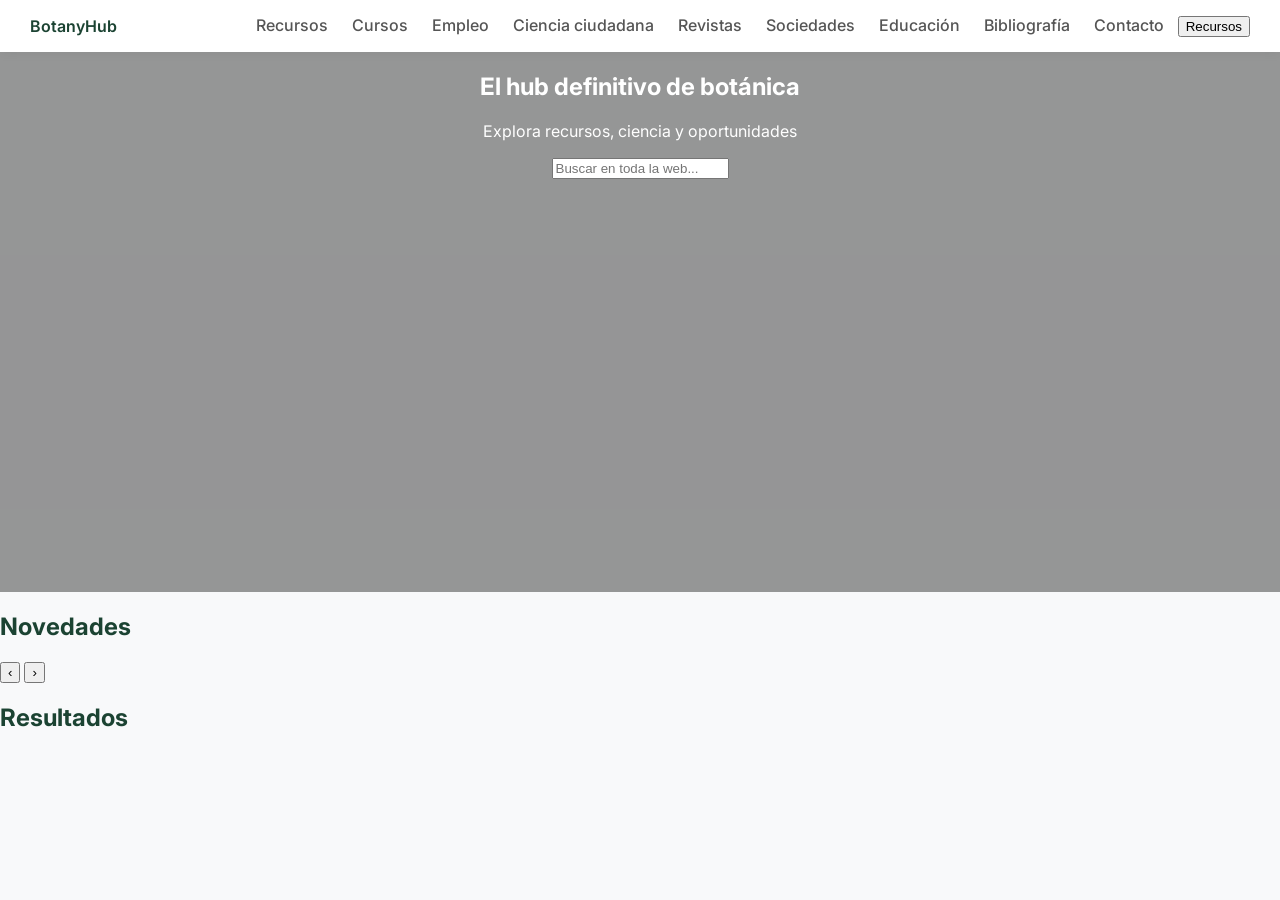
==== index.html @ e7ee1a65 "Update header link and hero section text" ====
<!DOCTYPE html>
<html lang="es">
<head>
<meta charset="UTF-8">
<meta name="viewport" content="width=device-width, initial-scale=1.0">
<title>BotanyHub</title>

<link rel="stylesheet" href="styles.css">
<link href="https://fonts.googleapis.com/css2?family=Inter:wght@300;400;600&display=swap" rel="stylesheet">
</head>

<body>

<header class="topbar">
  <a href="./" class="logo" onclick="resetAll()">BotanyHub</a>

  <div class="nav-wrapper">
    <button class="menu-toggle">☰</button>

    <nav id="nav">
      <a href="resources.html">Recursos</a>
      <a href="courses.html">Cursos</a>
      <a href="jobs.html">Empleo</a>
      <a href="citizen.html">Ciencia ciudadana</a>
      <a href="journals.html">Revistas</a>
      <a href="societies.html">Sociedades</a>
      <a href="education.html">Educación</a>
      <a href="books.html">Bibliografía</a>
      <a href="contact.html">Contacto</a>
    </nav>
  </div>
</header>

<section class="hero-video">
  <video autoplay muted loop playsinline>
    <source src="https://cdn.pixabay.com/vimeo/458987874/forest-45775.mp4" type="video/mp4">
  </video>

  <div class="hero-overlay"></div>

  <div class="hero-content">
    <h1>El hub definitivo de botánica</h1>
    <p>Explora recursos, ciencia y oportunidades</p>

    <input type="text" id="searchGlobal" placeholder="Buscar en toda la web...">
  </div>
</section>

<section class="news-section">
  <h2>Novedades</h2>

  <div class="carousel">
    <div class="carousel-track"></div>
    <button class="carousel-btn prev">‹</button>
    <button class="carousel-btn next">›</button>
    <div class="carousel-dots"></div>
  </div>
</section>

<section class="results-section hidden">
  <h2>Resultados</h2>
  <div id="results" class="grid"></div>
</section>

<script src="app.js"></script>
</body>
</html>
---- styles.css ----
body {
  margin:0;
  font-family:'Inter',sans-serif;
  background:#f8f9fa;
  color:#1b4332;
}

/* HEADER */
.topbar {
  display:flex;
  justify-content:space-between;
  align-items:center;
  padding:15px 30px;
  background:white;
  box-shadow:0 2px 10px rgba(0,0,0,0.05);
  position:sticky;
  top:0;
  z-index:10;
}

.logo {
  text-decoration:none;
  color:#1b4332;
  font-weight:600;
}

nav a {
  margin:0 10px;
  text-decoration:none;
  color:#555;
  font-weight:500;
}

nav a:hover {
  color:#2d6a4f;
}

.menu-toggle {
  display:none;
}

/* MOBILE NAV */
@media (max-width:768px){
  nav {
    display:none;
    position:absolute;
    top:50px;
    right:20px;
    background:white;
    flex-direction:column;
    padding:10px;
  }

  nav.open {
    display:flex;
  }

  .menu-toggle {
    display:block;
  }
}

/* HERO VIDEO */
.hero-video {
  position:relative;
  height:60vh;
  overflow:hidden;
}

.hero-video video {
  position:absolute;
  width:100%;
  height:100%;
  object-fit:cover;
}

.hero-overlay {
  position:absolute;
  inset:0;
  background:rgba(0,0,0,0.4);
}

.hero-content {
  position:relative;
  z-index:2;
  color:white;
  text-align:center;
}

.hero input {
  padding:12px;
  width:60%;
  border-radius:30px;
  border:none;
}

/* INTRO */
.intro {
  padding:30px;
  text-align:center;
}

/* CAROUSEL */
.carousel {
  position:relative;
  overflow:hidden;
}

.carousel-track {
  display:flex;
  transition:transform 0.6s ease;
}

.slide {
  min-width:100%;
  height:300px;
  position:relative;
  color:white;
}

.slide img {
  position:absolute;
  width:100%;
  height:100%;
  object-fit:cover;
}

.slide::after {
  content:"";
  position:absolute;
  inset:0;
  background:rgba(0,0,0,0.4);
}

.slide-content {
  position:relative;
  z-index:2;
  padding:30px;
}

/* CARDS */
.grid {
  display:grid;
  grid-template-columns:repeat(auto-fit,minmax(260px,1fr));
  gap:20px;
}

.card {
  background:white;
  border-radius:12px;
  overflow:hidden;
  cursor:pointer;
  box-shadow:0 5px 20px rgba(0,0,0,0.05);
}

.card img {
  width:100%;
  height:160px;
  object-fit:cover;
}

.card-content {
  padding:15px;
}
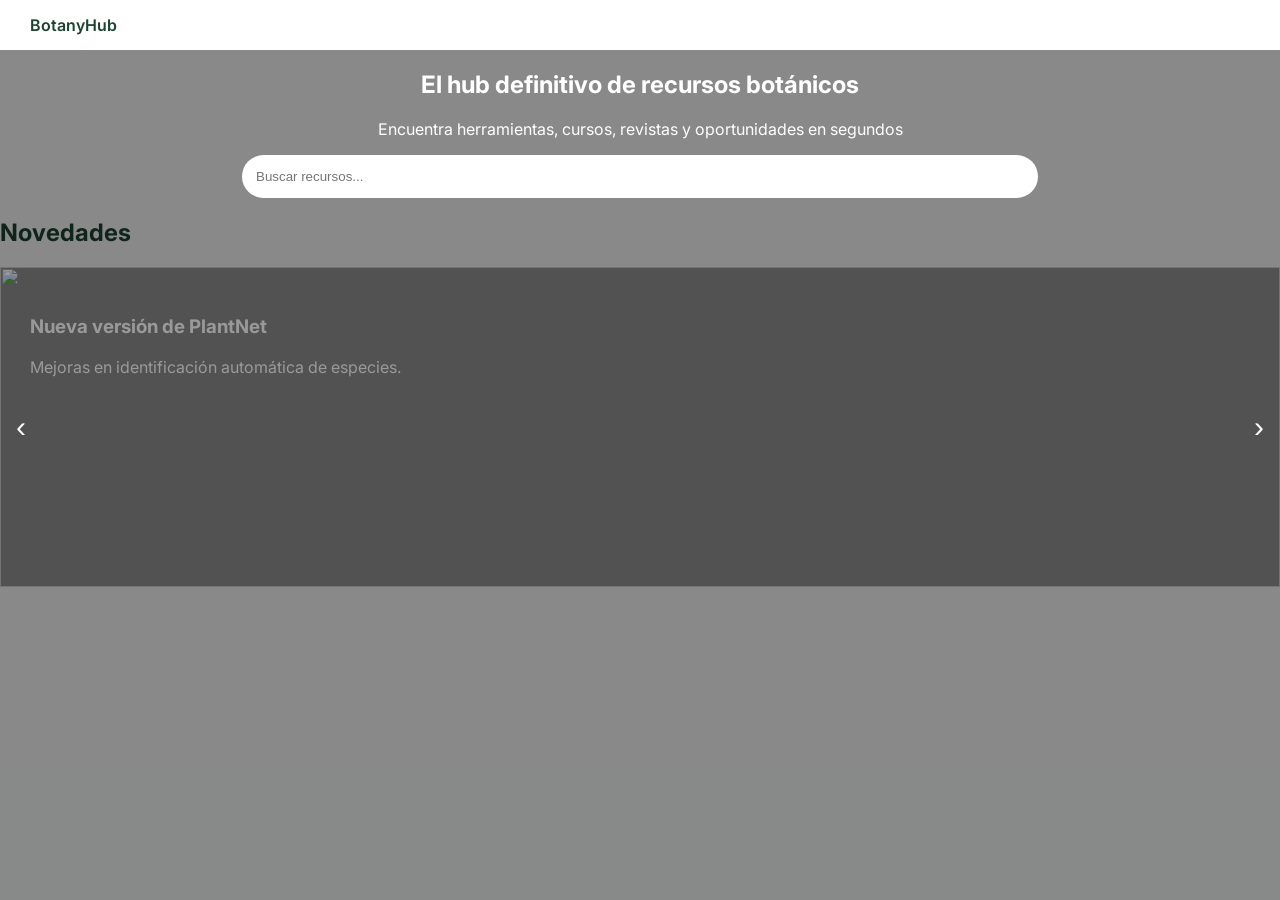
==== commit 0db819e8: "Revise hero content and simplify navigation Updated the hero section and navigation structure in ind" ====
--- a/index.html
+++ b/index.html
@@ -12,55 +12,34 @@
 <body>
 
 <header class="topbar">
-  <a href="./" class="logo" onclick="resetAll()">BotanyHub</a>
-
-  <div class="nav-wrapper">
-    <button class="menu-toggle">☰</button>
-
-    <nav id="nav">
-      <a href="resources.html">Recursos</a>
-      <a href="courses.html">Cursos</a>
-      <a href="jobs.html">Empleo</a>
-      <a href="citizen.html">Ciencia ciudadana</a>
-      <a href="journals.html">Revistas</a>
-      <a href="societies.html">Sociedades</a>
-      <a href="education.html">Educación</a>
-      <a href="books.html">Bibliografía</a>
-      <a href="contact.html">Contacto</a>
-    </nav>
-  </div>
+  <a href="./" class="logo">BotanyHub</a>
+  <nav id="nav"></nav>
 </header>
 
-<section class="hero-video">
-  <video autoplay muted loop playsinline>
-    <source src="https://cdn.pixabay.com/vimeo/458987874/forest-45775.mp4" type="video/mp4">
-  </video>
+<section class="hero">
+  <div class="hero-overlay"></div>
+  <div class="hero-content">
+    <h1>El hub definitivo de recursos botánicos</h1>
+    <p>Encuentra herramientas, cursos, revistas y oportunidades en segundos</p>
 
-  <div class="hero-overlay"></div>
-
-  <div class="hero-content">
-    <h1>El hub definitivo de botánica</h1>
-    <p>Explora recursos, ciencia y oportunidades</p>
-
-    <input type="text" id="searchGlobal" placeholder="Buscar en toda la web...">
+    <input type="text" id="searchGlobal" placeholder="Buscar recursos...">
   </div>
 </section>
 
 <section class="news-section">
   <h2>Novedades</h2>
 
-  <div class="carousel">
+  <div class="carousel" id="carousel">
     <div class="carousel-track"></div>
+
     <button class="carousel-btn prev">‹</button>
     <button class="carousel-btn next">›</button>
+
     <div class="carousel-dots"></div>
   </div>
 </section>
 
-<section class="results-section hidden">
-  <h2>Resultados</h2>
-  <div id="results" class="grid"></div>
-</section>
+<main id="mainContent"></main>
 
 <script src="app.js"></script>
 </body>
--- a/styles.css
+++ b/styles.css
@@ -1,4 +1,4 @@
-body {
+body{
   margin:0;
   font-family:'Inter',sans-serif;
   background:#f8f9fa;
@@ -6,159 +6,167 @@
 }
 
 /* HEADER */
-.topbar {
+.topbar{
   display:flex;
   justify-content:space-between;
-  align-items:center;
   padding:15px 30px;
   background:white;
-  box-shadow:0 2px 10px rgba(0,0,0,0.05);
   position:sticky;
   top:0;
-  z-index:10;
+  z-index:100;
 }
 
-.logo {
+.logo{
   text-decoration:none;
   color:#1b4332;
   font-weight:600;
 }
 
-nav a {
+/* NAV */
+nav a{
   margin:0 10px;
   text-decoration:none;
   color:#555;
   font-weight:500;
 }
 
-nav a:hover {
+nav a:hover{
   color:#2d6a4f;
 }
 
-.menu-toggle {
-  display:none;
-}
+/* MOBILE */
+.menu-toggle{display:none;}
 
-/* MOBILE NAV */
-@media (max-width:768px){
-  nav {
+@media(max-width:768px){
+  nav{
     display:none;
     position:absolute;
-    top:50px;
+    top:60px;
     right:20px;
     background:white;
     flex-direction:column;
-    padding:10px;
+    padding:15px;
   }
 
-  nav.open {
-    display:flex;
-  }
-
-  .menu-toggle {
-    display:block;
-  }
+  nav.open{display:flex;}
+  .menu-toggle{display:block;}
 }
 
-/* HERO VIDEO */
-.hero-video {
+/* HERO */
+.hero-video{
   position:relative;
   height:60vh;
   overflow:hidden;
 }
 
-.hero-video video {
+.hero-video video{
   position:absolute;
   width:100%;
   height:100%;
   object-fit:cover;
 }
 
-.hero-overlay {
+.hero-overlay{
   position:absolute;
   inset:0;
-  background:rgba(0,0,0,0.4);
+  background:rgba(0,0,0,0.45);
 }
 
-.hero-content {
+.hero-content{
   position:relative;
   z-index:2;
   color:white;
   text-align:center;
 }
 
-.hero input {
-  padding:12px;
+.hero-content input{
+  padding:14px;
   width:60%;
   border-radius:30px;
   border:none;
 }
 
-/* INTRO */
-.intro {
+/* GRID */
+.grid{
+  display:grid;
+  grid-template-columns:repeat(auto-fit,minmax(260px,1fr));
+  gap:20px;
   padding:30px;
-  text-align:center;
+}
+
+/* CARD */
+.card{
+  background:white;
+  border-radius:12px;
+  overflow:hidden;
+  cursor:pointer;
+  transition:0.3s;
+}
+
+.card:hover{
+  transform:translateY(-5px);
+}
+
+.card img{
+  width:100%;
+  height:160px;
+  object-fit:cover;
+}
+
+.card-content{
+  padding:15px;
 }
 
 /* CAROUSEL */
-.carousel {
+.carousel{
   position:relative;
   overflow:hidden;
 }
 
-.carousel-track {
+.carousel-track{
   display:flex;
-  transition:transform 0.6s ease;
+  transition:transform .6s ease;
 }
 
-.slide {
+.slide{
   min-width:100%;
-  height:300px;
+  height:320px;
   position:relative;
-  color:white;
 }
 
-.slide img {
+.slide img{
   position:absolute;
   width:100%;
   height:100%;
   object-fit:cover;
 }
 
-.slide::after {
+.slide::after{
   content:"";
   position:absolute;
   inset:0;
   background:rgba(0,0,0,0.4);
 }
 
-.slide-content {
+.slide-content{
   position:relative;
-  z-index:2;
+  color:white;
   padding:30px;
 }
 
-/* CARDS */
-.grid {
-  display:grid;
-  grid-template-columns:repeat(auto-fit,minmax(260px,1fr));
-  gap:20px;
+.carousel-btn{
+  position:absolute;
+  top:50%;
+  transform:translateY(-50%);
+  background:none;
+  border:none;
+  font-size:30px;
+  color:white;
+  cursor:pointer;
 }
 
-.card {
-  background:white;
-  border-radius:12px;
-  overflow:hidden;
-  cursor:pointer;
-  box-shadow:0 5px 20px rgba(0,0,0,0.05);
-}
+.prev{left:10px;}
+.next{right:10px;}
 
-.card img {
-  width:100%;
-  height:160px;
-  object-fit:cover;
-}
-
-.card-content {
-  padding:15px;
-}
+/* SEARCH RESULTS */
+.hidden{display:none;}
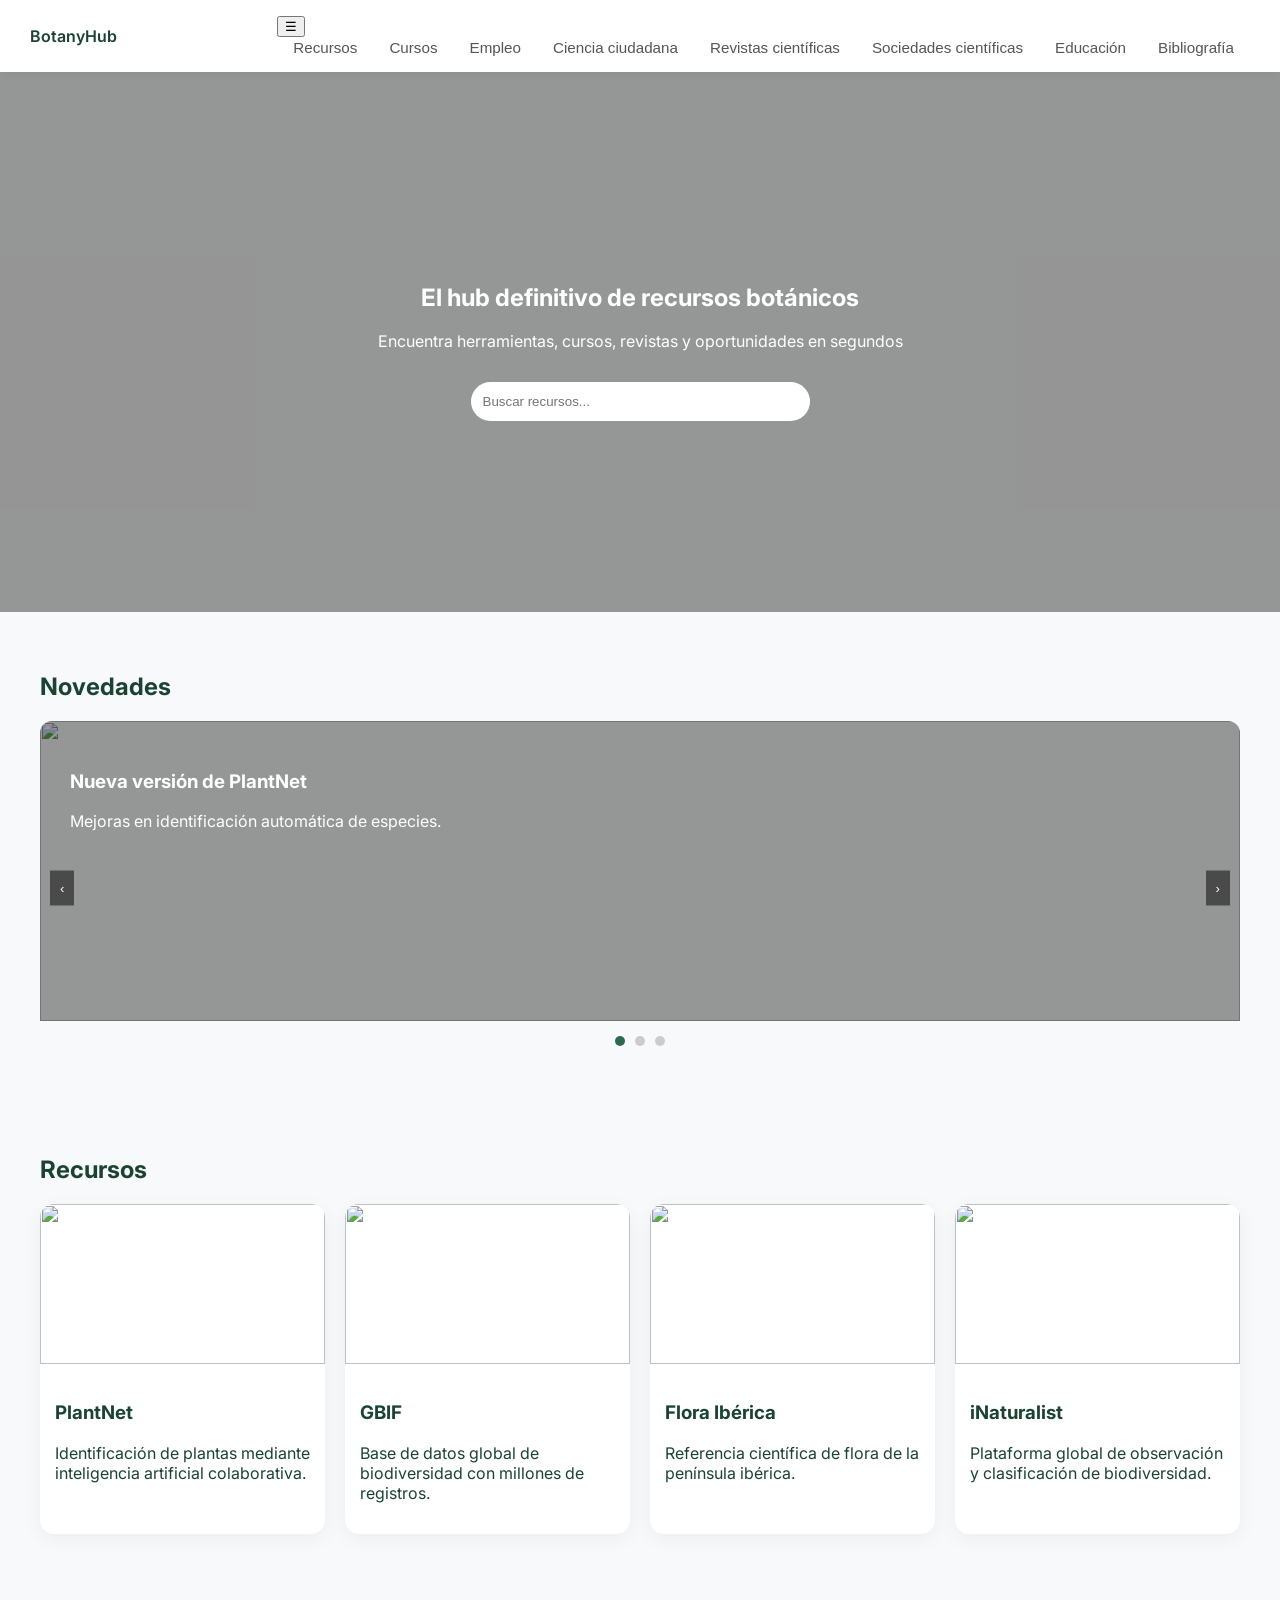
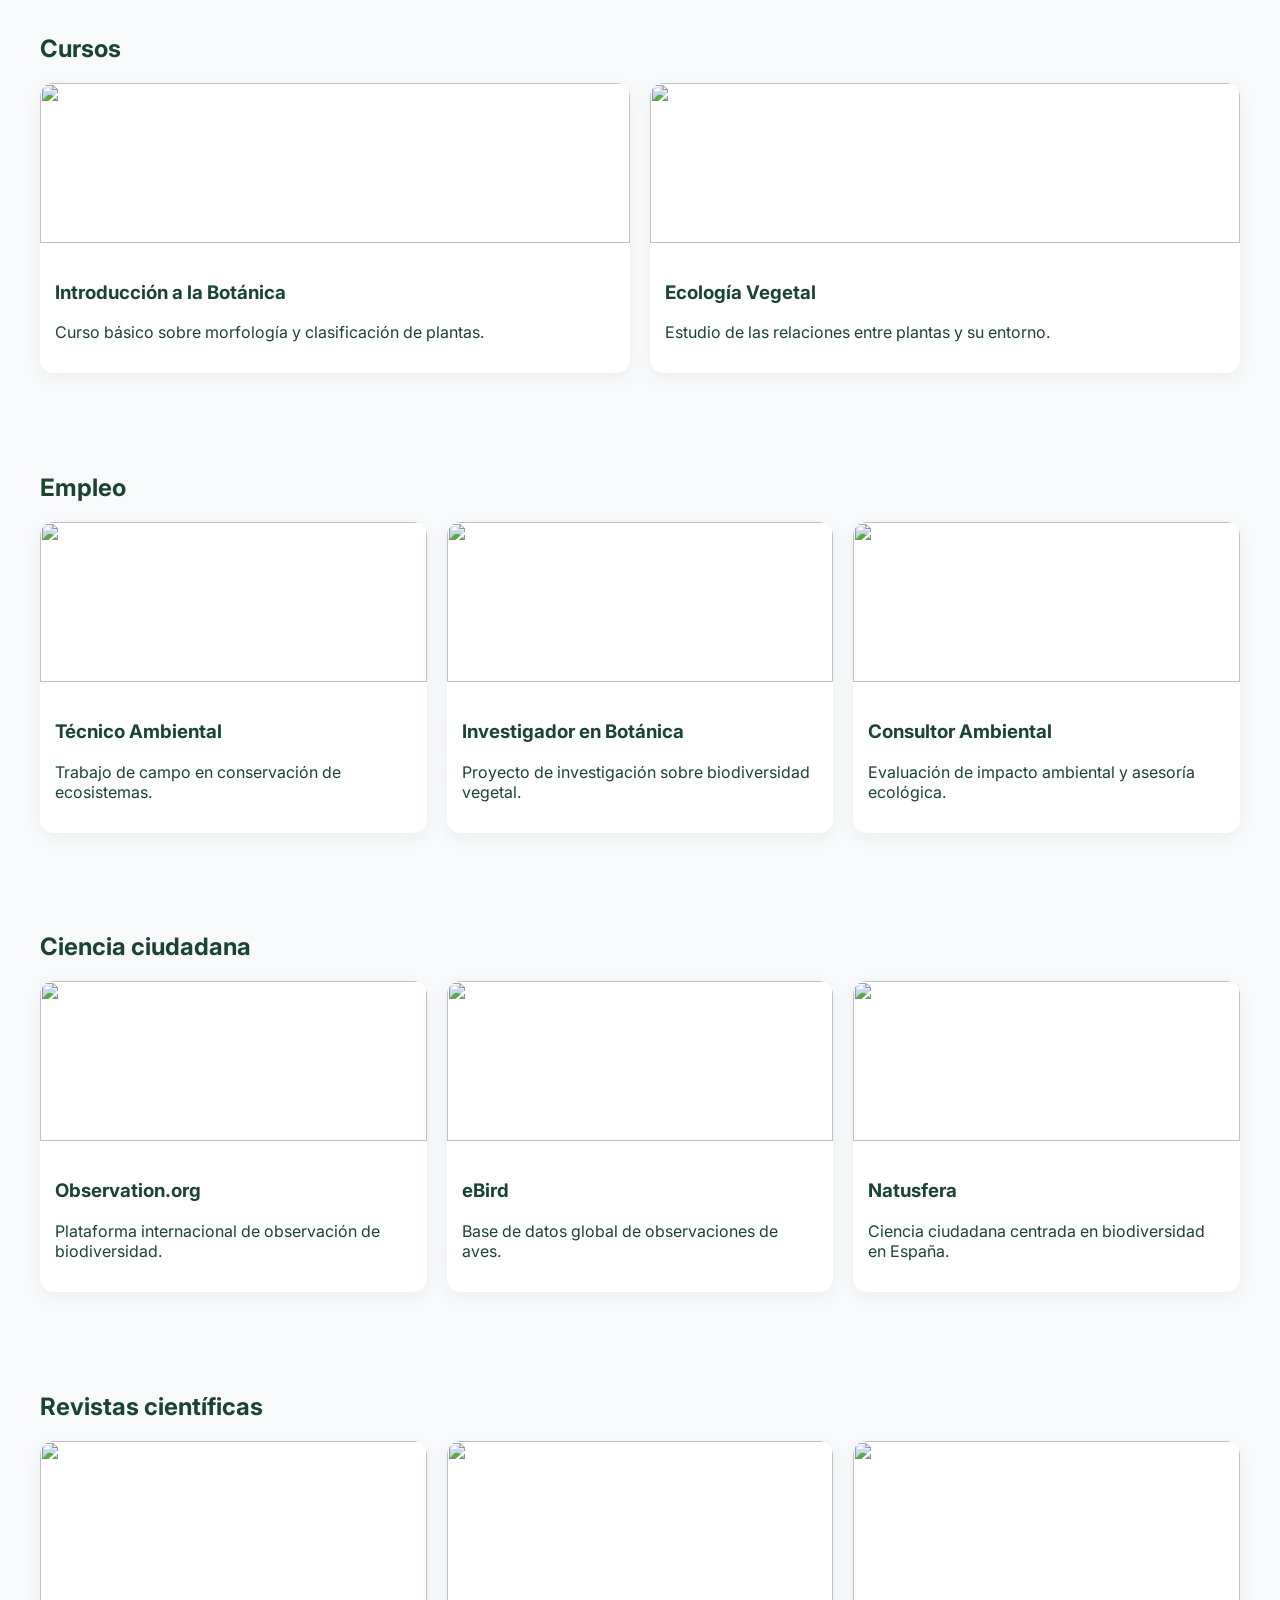
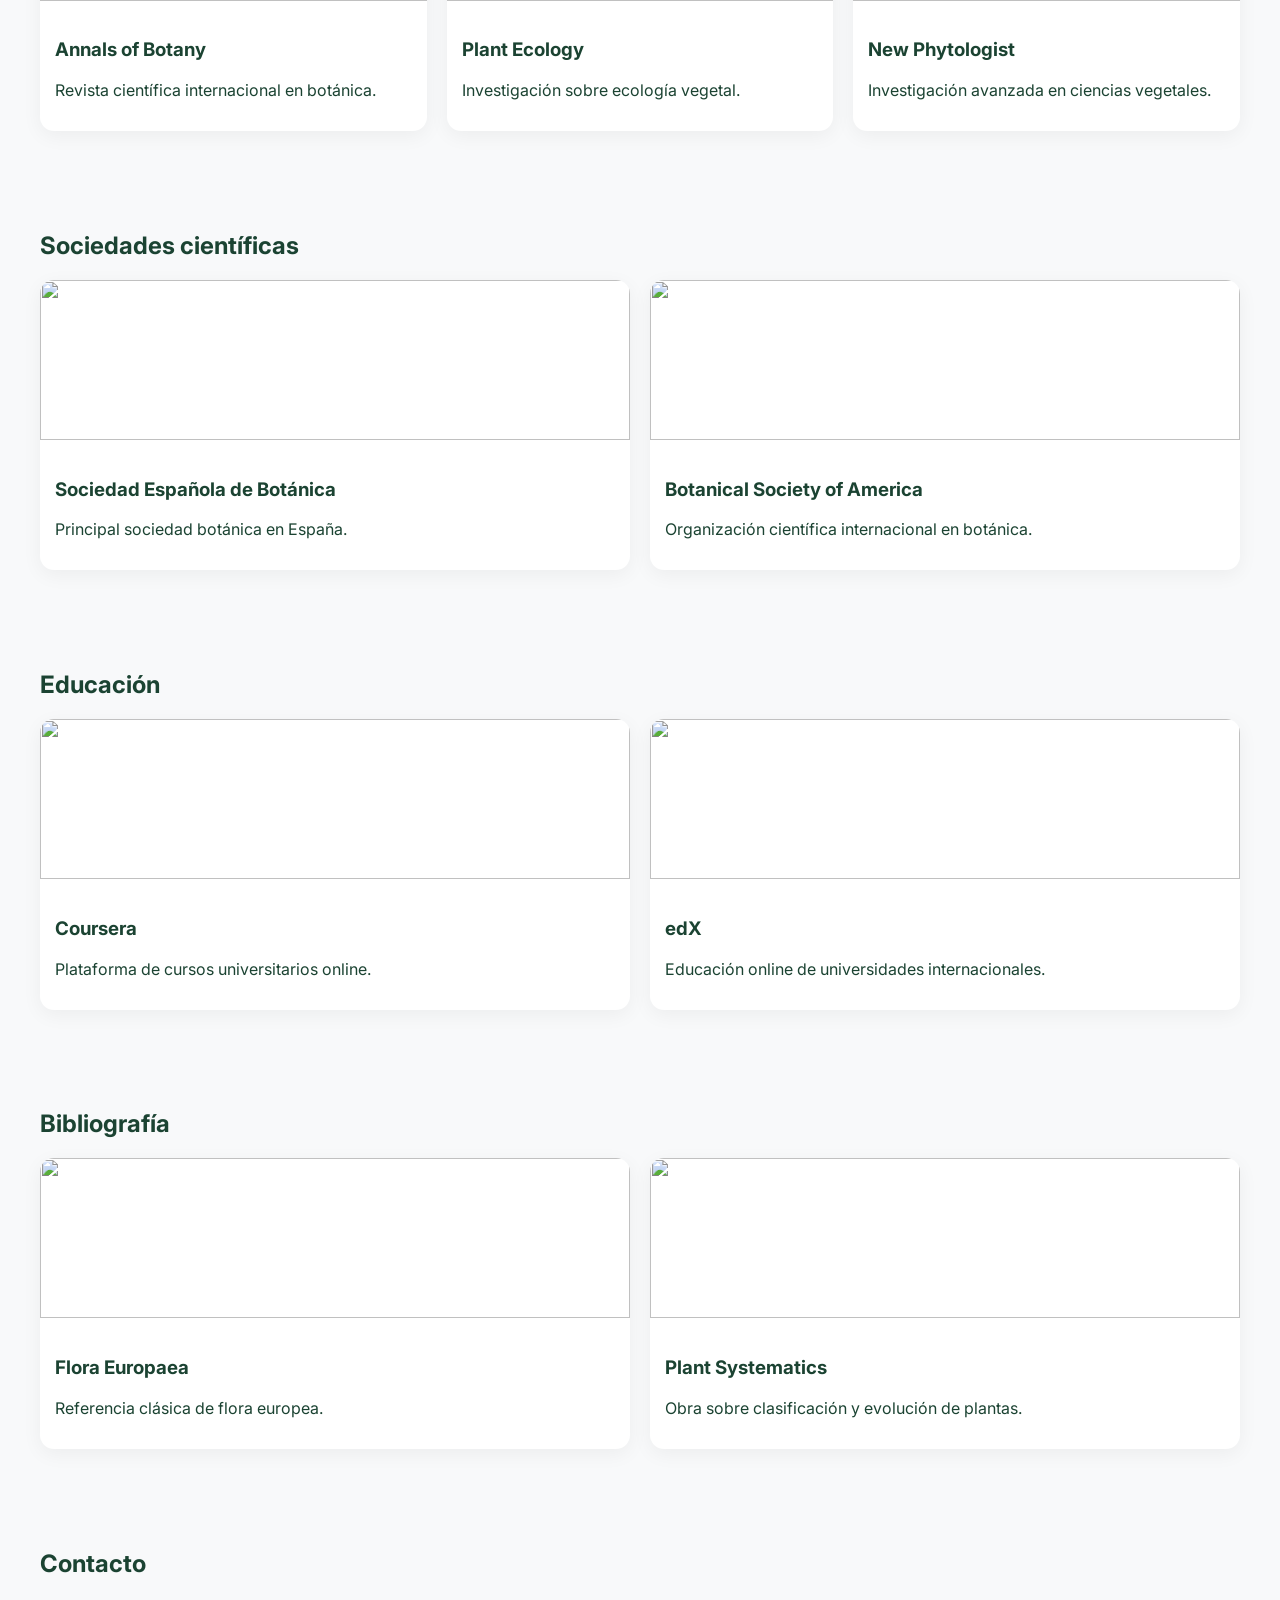
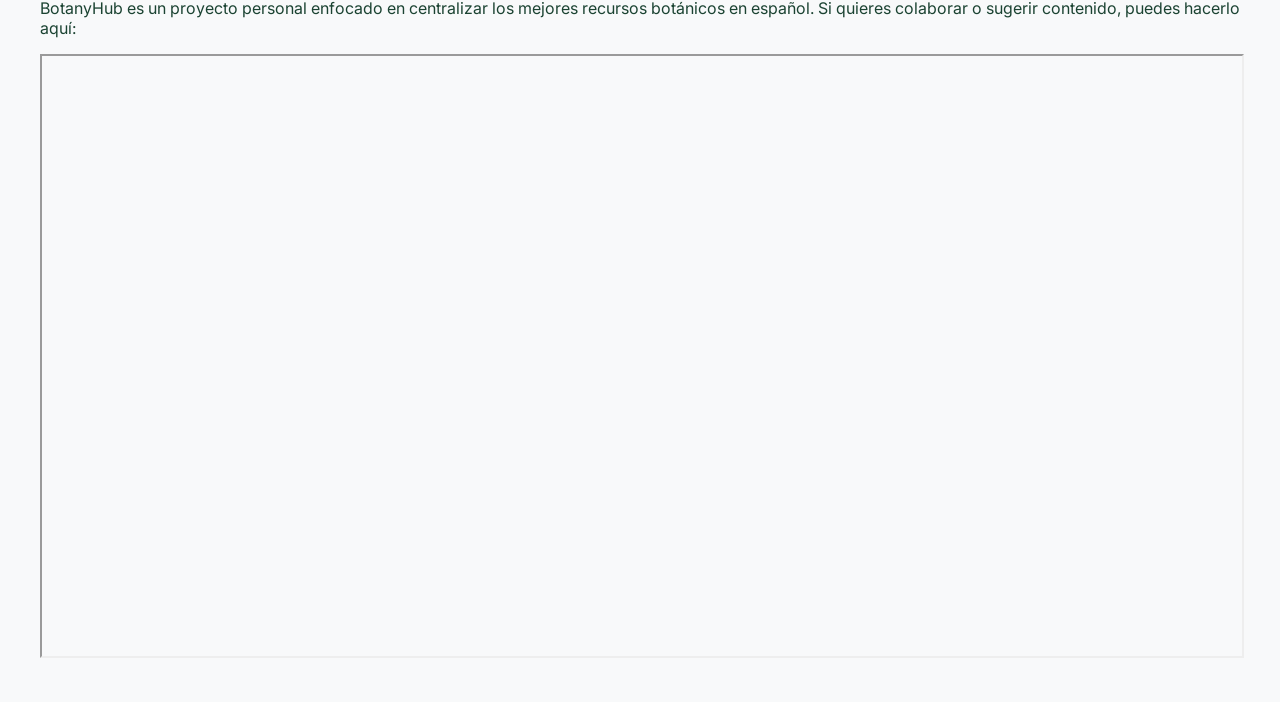
==== commit 8b89da86: "Add contact section with Google Forms iframe Added a contact section with an iframe for Google Forms" ====
--- a/index.html
+++ b/index.html
@@ -12,8 +12,12 @@
 <body>
 
 <header class="topbar">
-  <a href="./" class="logo">BotanyHub</a>
-  <nav id="nav"></nav>
+  <a href="#" class="logo" onclick="resetAll()">BotanyHub</a>
+
+  <div class="nav-wrapper">
+    <button class="menu-toggle">☰</button>
+    <nav id="nav"></nav>
+  </div>
 </header>
 
 <section class="hero">
@@ -21,26 +25,36 @@
   <div class="hero-content">
     <h1>El hub definitivo de recursos botánicos</h1>
     <p>Encuentra herramientas, cursos, revistas y oportunidades en segundos</p>
-
     <input type="text" id="searchGlobal" placeholder="Buscar recursos...">
   </div>
 </section>
 
 <section class="news-section">
   <h2>Novedades</h2>
-
-  <div class="carousel" id="carousel">
+  <div class="carousel">
     <div class="carousel-track"></div>
-
     <button class="carousel-btn prev">‹</button>
     <button class="carousel-btn next">›</button>
-
     <div class="carousel-dots"></div>
   </div>
 </section>
 
 <main id="mainContent"></main>
 
+<section class="section" id="contact">
+  <h2>Contacto</h2>
+  <p>
+    BotanyHub es un proyecto personal enfocado en centralizar los mejores recursos botánicos en español.
+    Si quieres colaborar o sugerir contenido, puedes hacerlo aquí:
+  </p>
+
+  <iframe 
+    src="https://docs.google.com/forms/d/e/1FAIpQLSfDUMMY/viewform?embedded=true" 
+    width="100%" 
+    height="600">
+  </iframe>
+</section>
+
 <script src="app.js"></script>
 </body>
 </html>
--- a/styles.css
+++ b/styles.css
@@ -1,4 +1,4 @@
-body{
+body {
   margin:0;
   font-family:'Inter',sans-serif;
   background:#f8f9fa;
@@ -6,167 +6,193 @@
 }
 
 /* HEADER */
-.topbar{
+.topbar {
   display:flex;
   justify-content:space-between;
+  align-items:center;
   padding:15px 30px;
   background:white;
+  box-shadow:0 2px 10px rgba(0,0,0,0.05);
   position:sticky;
   top:0;
-  z-index:100;
+  z-index:10;
 }
 
-.logo{
+.logo {
+  font-weight:600;
   text-decoration:none;
   color:#1b4332;
+}
+
+nav button {
+  background:none;
+  border:none;
+  margin:0 10px;
+  font-size:0.95rem;
+  cursor:pointer;
+  color:#555;
+  transition:0.2s;
+}
+
+nav button:hover,
+nav button.active {
+  color:#2d6a4f;
   font-weight:600;
 }
 
-/* NAV */
-nav a{
-  margin:0 10px;
-  text-decoration:none;
-  color:#555;
-  font-weight:500;
+/* HERO */
+.hero {
+  position:relative;
+  height:60vh;
+  background:url('https://images.unsplash.com/photo-1476231682828-37e571bc172f') center/cover;
+  display:flex;
+  align-items:center;
+  justify-content:center;
 }
 
-nav a:hover{
-  color:#2d6a4f;
+.hero-overlay {
+  position:absolute;
+  inset:0;
+  background:rgba(0,0,0,0.4);
 }
 
-/* MOBILE */
-.menu-toggle{display:none;}
-
-@media(max-width:768px){
-  nav{
-    display:none;
-    position:absolute;
-    top:60px;
-    right:20px;
-    background:white;
-    flex-direction:column;
-    padding:15px;
-  }
-
-  nav.open{display:flex;}
-  .menu-toggle{display:block;}
+.hero-content {
+  position:relative;
+  color:white;
+  text-align:center;
 }
 
-/* HERO */
-.hero-video{
-  position:relative;
-  height:60vh;
-  overflow:hidden;
+.hero input {
+  padding:12px;
+  width:60%;
+  border-radius:30px;
+  border:none;
+  margin-top:15px;
 }
 
-.hero-video video{
+/* CAROUSEL */
+.news-section {
+  padding:40px;
+}
+
+.carousel {
+  position:relative;
+  overflow:hidden;
+  border-radius:12px;
+}
+
+.carousel-track {
+  display:flex;
+  transition:transform 0.6s ease;
+}
+
+.slide {
+  min-width:100%;
+  height:300px;
+  position:relative;
+  color:white;
+}
+
+.slide img {
   position:absolute;
   width:100%;
   height:100%;
   object-fit:cover;
 }
 
-.hero-overlay{
-  position:absolute;
-  inset:0;
-  background:rgba(0,0,0,0.45);
-}
-
-.hero-content{
-  position:relative;
-  z-index:2;
-  color:white;
-  text-align:center;
-}
-
-.hero-content input{
-  padding:14px;
-  width:60%;
-  border-radius:30px;
-  border:none;
-}
-
-/* GRID */
-.grid{
-  display:grid;
-  grid-template-columns:repeat(auto-fit,minmax(260px,1fr));
-  gap:20px;
-  padding:30px;
-}
-
-/* CARD */
-.card{
-  background:white;
-  border-radius:12px;
-  overflow:hidden;
-  cursor:pointer;
-  transition:0.3s;
-}
-
-.card:hover{
-  transform:translateY(-5px);
-}
-
-.card img{
-  width:100%;
-  height:160px;
-  object-fit:cover;
-}
-
-.card-content{
-  padding:15px;
-}
-
-/* CAROUSEL */
-.carousel{
-  position:relative;
-  overflow:hidden;
-}
-
-.carousel-track{
-  display:flex;
-  transition:transform .6s ease;
-}
-
-.slide{
-  min-width:100%;
-  height:320px;
-  position:relative;
-}
-
-.slide img{
-  position:absolute;
-  width:100%;
-  height:100%;
-  object-fit:cover;
-}
-
-.slide::after{
+.slide::after {
   content:"";
   position:absolute;
   inset:0;
   background:rgba(0,0,0,0.4);
 }
 
-.slide-content{
+.slide-content {
   position:relative;
-  color:white;
+  z-index:2;
   padding:30px;
+  max-width:600px;
 }
 
-.carousel-btn{
+.carousel-btn {
   position:absolute;
   top:50%;
   transform:translateY(-50%);
-  background:none;
+  background:rgba(0,0,0,0.5);
+  color:white;
   border:none;
-  font-size:30px;
-  color:white;
+  padding:10px;
   cursor:pointer;
 }
 
-.prev{left:10px;}
-.next{right:10px;}
+.prev { left:10px; }
+.next { right:10px; }
 
-/* SEARCH RESULTS */
-.hidden{display:none;}
+.carousel-dots {
+  text-align:center;
+  margin-top:10px;
+}
+
+.carousel-dots span {
+  display:inline-block;
+  width:10px;
+  height:10px;
+  margin:5px;
+  background:#ccc;
+  border-radius:50%;
+}
+
+.carousel-dots span.active {
+  background:#2d6a4f;
+}
+
+/* GRID */
+.section {
+  padding:40px;
+}
+
+.grid {
+  display:grid;
+  grid-template-columns:repeat(auto-fit,minmax(260px,1fr));
+  gap:20px;
+}
+
+.card {
+  background:white;
+  border-radius:14px;
+  overflow:hidden;
+  cursor:pointer;
+  box-shadow:0 5px 20px rgba(0,0,0,0.05);
+  transition:0.3s;
+}
+
+.card:hover {
+  transform:translateY(-5px);
+}
+
+.card img {
+  width:100%;
+  height:160px;
+  object-fit:cover;
+}
+
+.card-content {
+  padding:15px;
+}
+
+/* MODAL */
+.modal {
+  position:fixed;
+  inset:0;
+  background:rgba(0,0,0,0.6);
+  display:flex;
+  align-items:center;
+  justify-content:center;
+}
+
+.modal-content {
+  background:white;
+  padding:20px;
+  border-radius:12px;
+  max-width:500px;
+}
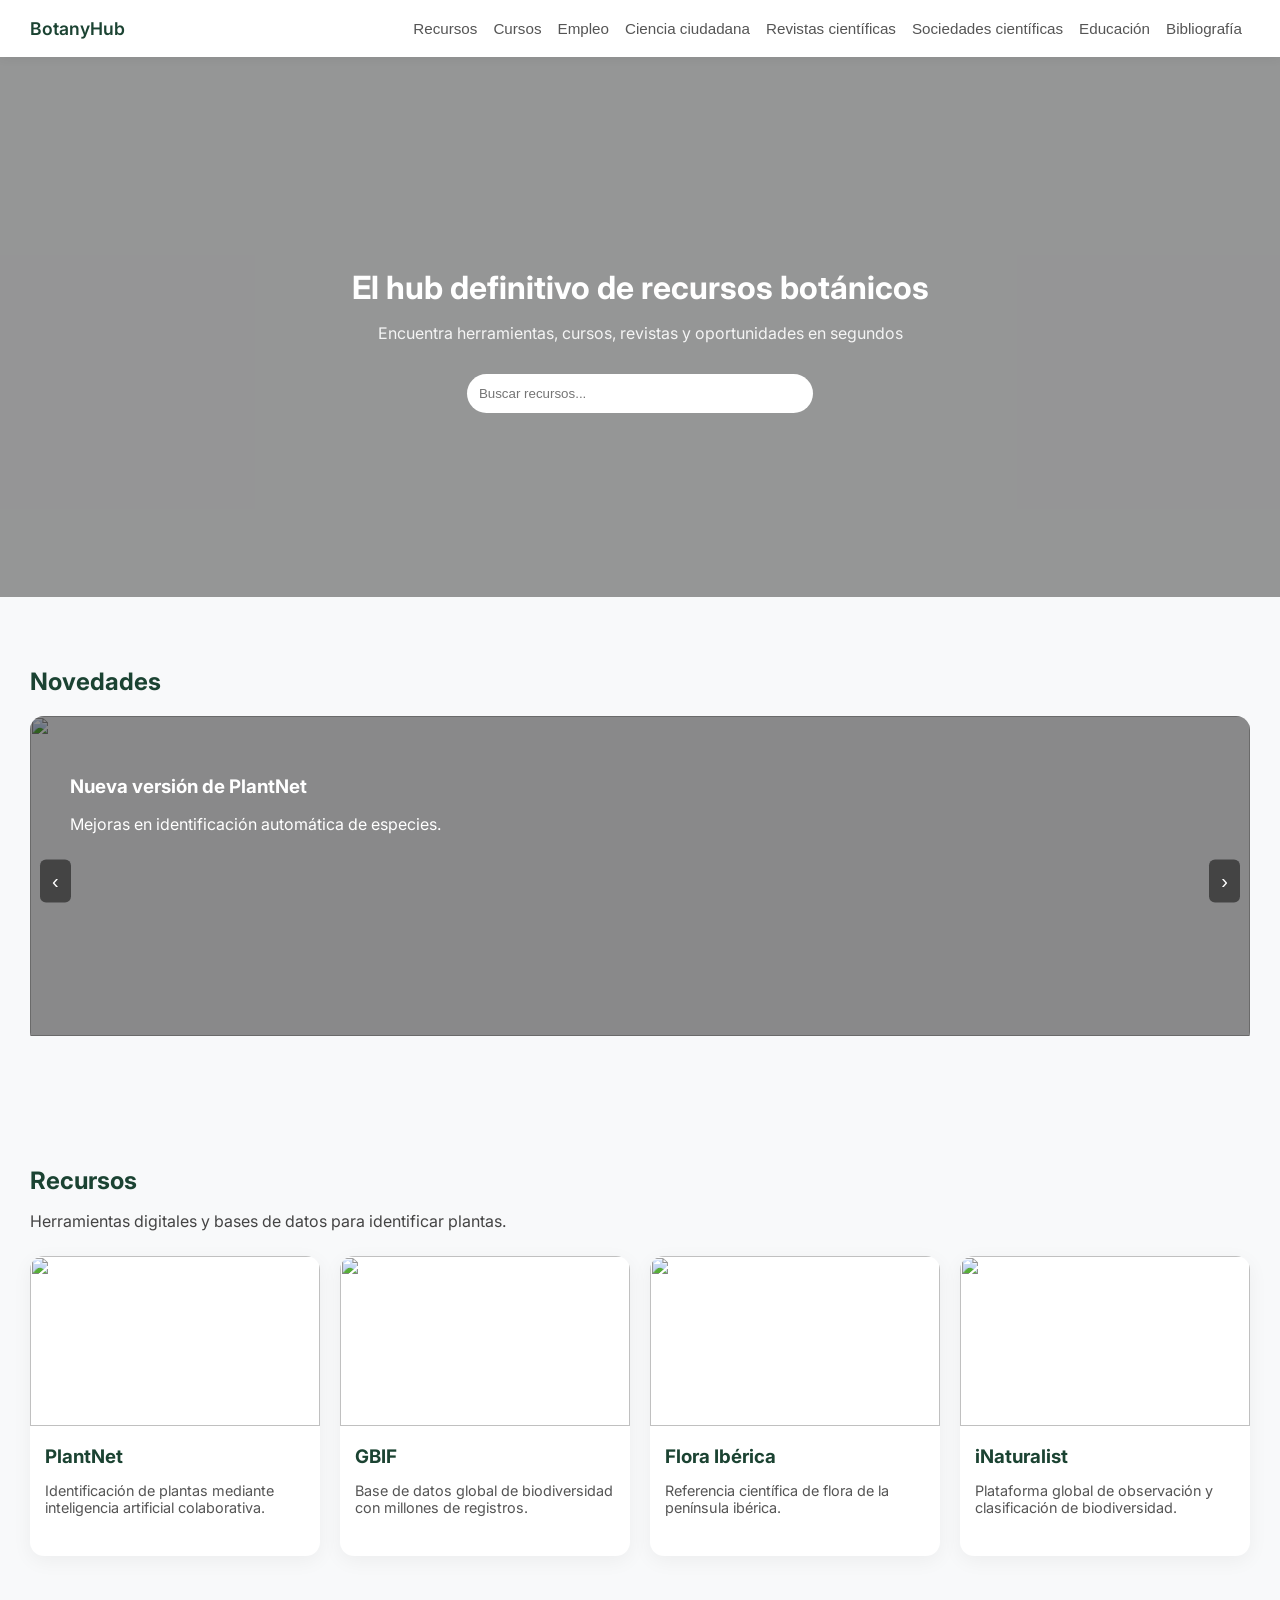
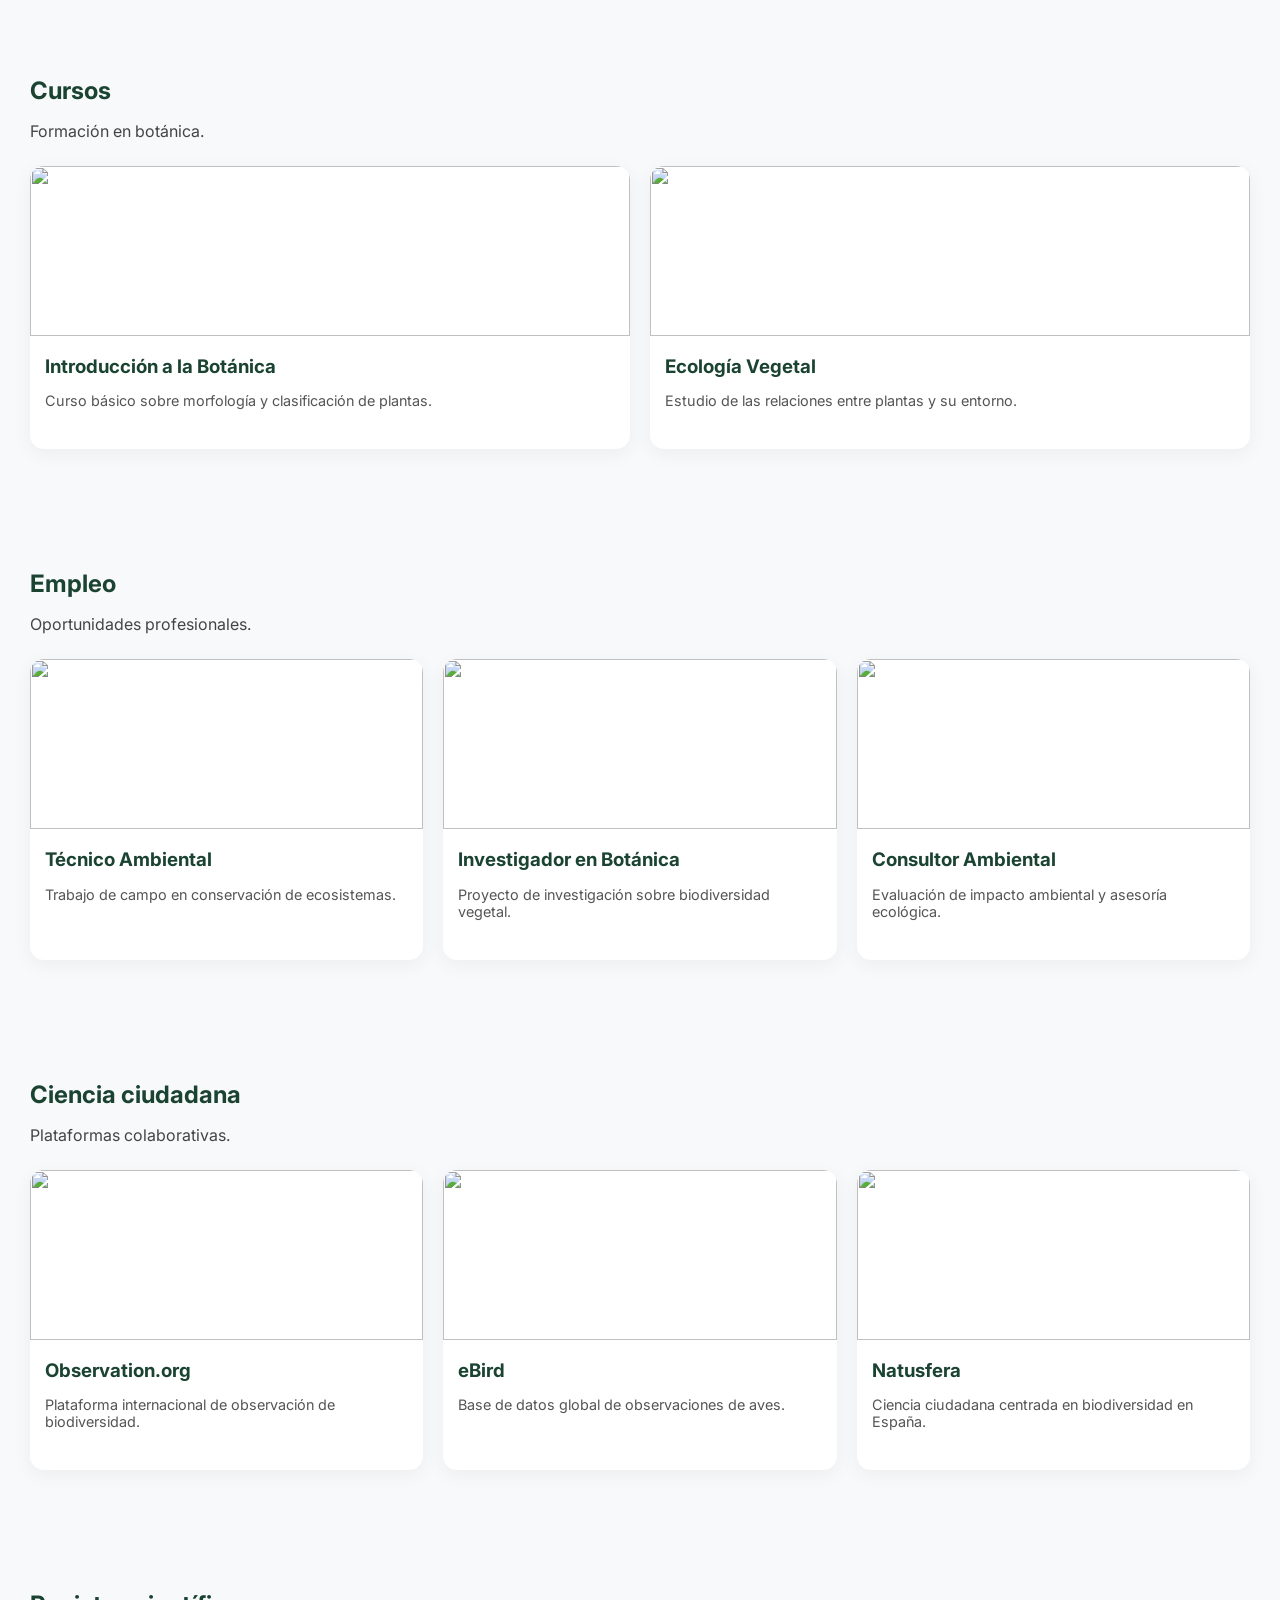
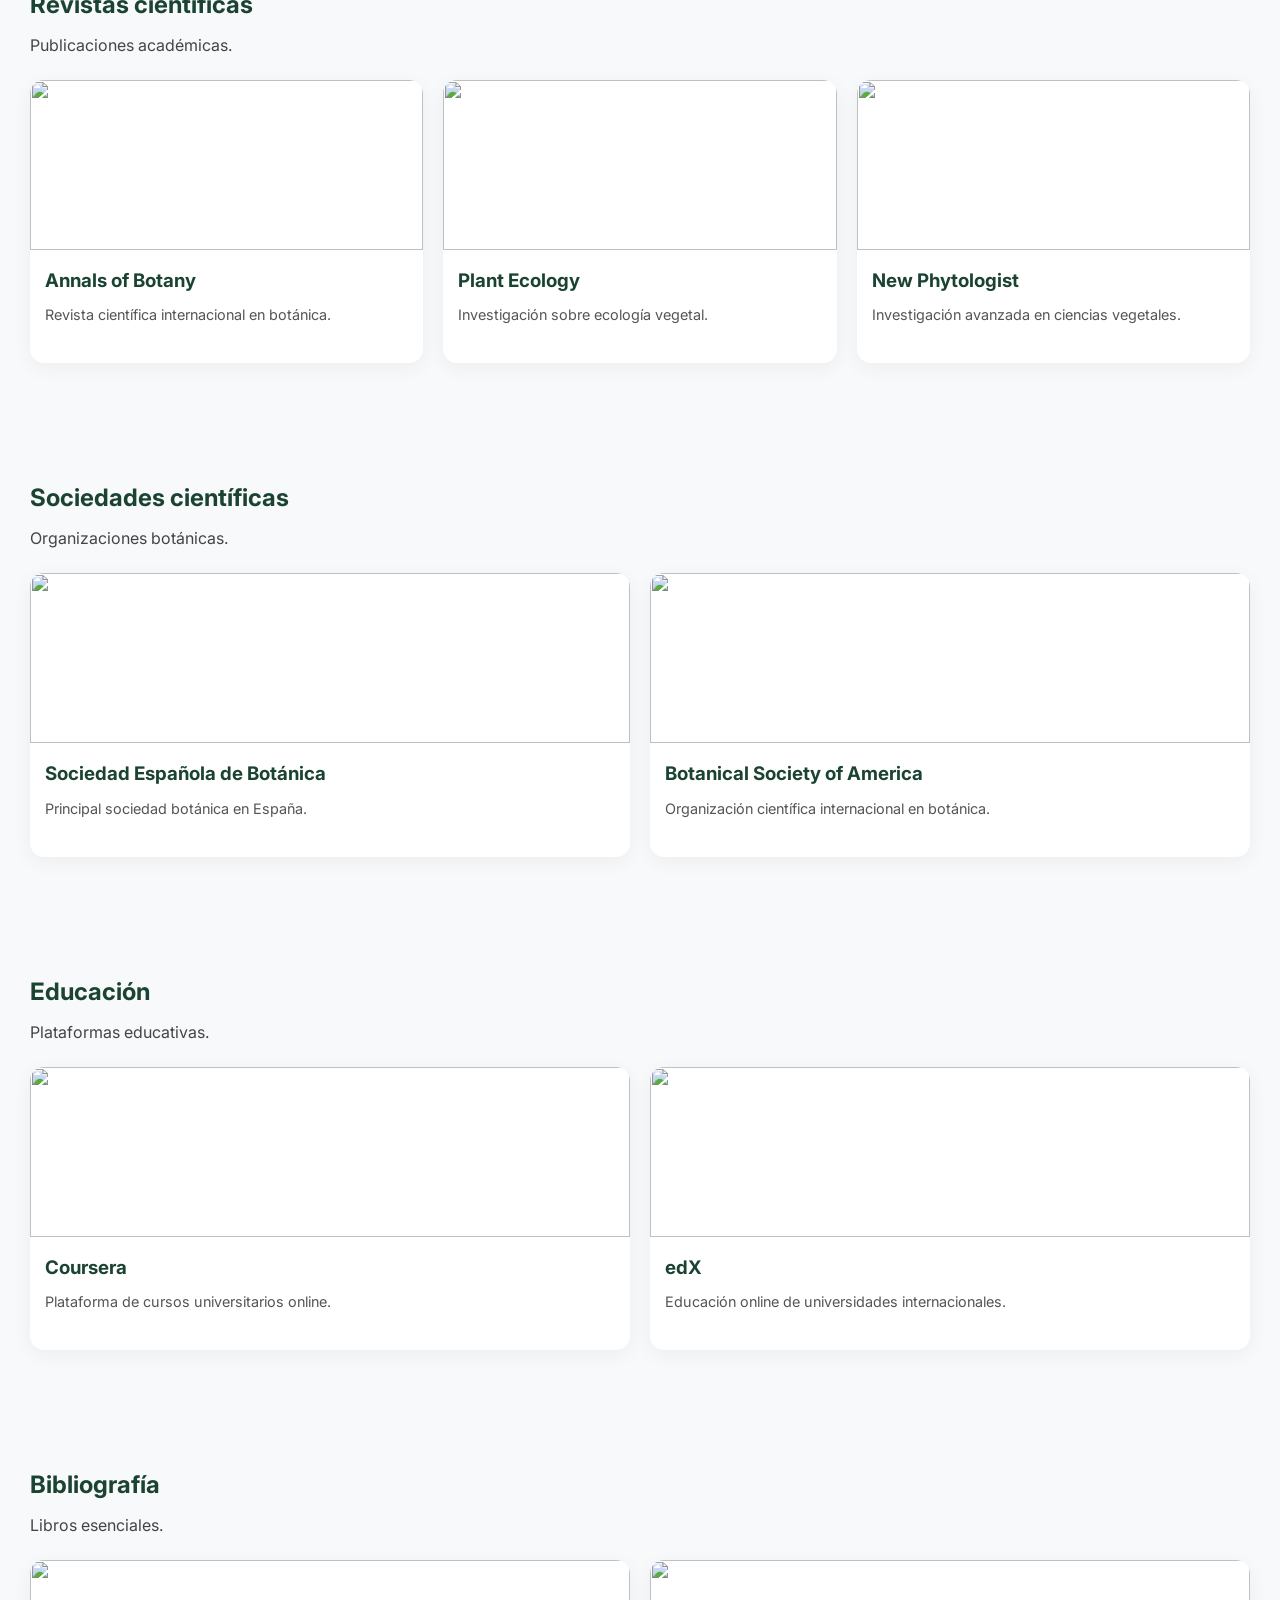
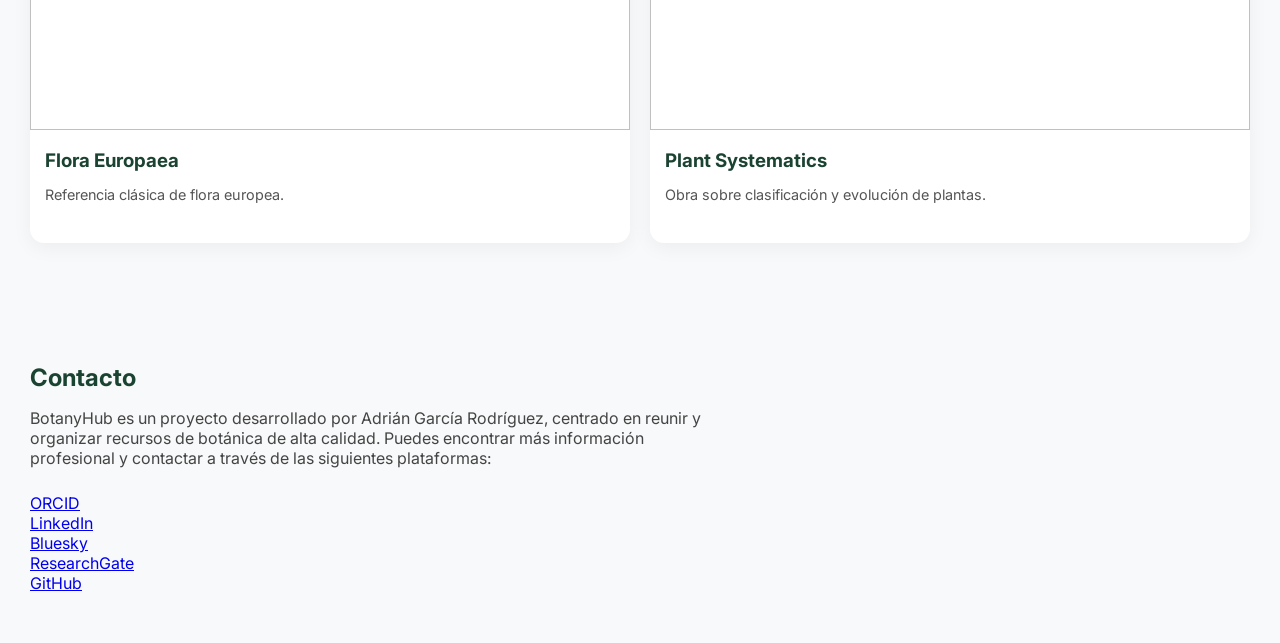
==== commit 529f6fcf: "Revise contact section and add social links Updated contact section with new project description and" ====
--- a/index.html
+++ b/index.html
@@ -41,18 +41,42 @@
 
 <main id="mainContent"></main>
 
-<section class="section" id="contact">
+<section class="section contact" id="contact">
   <h2>Contacto</h2>
+
   <p>
-    BotanyHub es un proyecto personal enfocado en centralizar los mejores recursos botánicos en español.
-    Si quieres colaborar o sugerir contenido, puedes hacerlo aquí:
+    BotanyHub es un proyecto desarrollado por Adrián García Rodríguez, centrado en reunir y organizar recursos de botánica de alta calidad.
+    Puedes encontrar más información profesional y contactar a través de las siguientes plataformas:
   </p>
 
-  <iframe 
-    src="https://docs.google.com/forms/d/e/1FAIpQLSfDUMMY/viewform?embedded=true" 
-    width="100%" 
-    height="600">
-  </iframe>
+  <div class="contact-grid">
+
+    <a href="https://orcid.org/0009-0000-0874-3544" target="_blank" class="contact-card">
+      <div class="icon orcid"></div>
+      <span>ORCID</span>
+    </a>
+
+    <a href="https://www.linkedin.com/in/adrian-garciarodriguez" target="_blank" class="contact-card">
+      <div class="icon linkedin"></div>
+      <span>LinkedIn</span>
+    </a>
+
+    <a href="https://bsky.app/profile/adriangr.bsky.social" target="_blank" class="contact-card">
+      <div class="icon bluesky"></div>
+      <span>Bluesky</span>
+    </a>
+
+    <a href="https://www.researchgate.net/profile/Adrian-Garcia-Rodriguez-3" target="_blank" class="contact-card">
+      <div class="icon researchgate"></div>
+      <span>ResearchGate</span>
+    </a>
+
+    <a href="https://github.com/agarguez" target="_blank" class="contact-card">
+      <div class="icon github"></div>
+      <span>GitHub</span>
+    </a>
+
+  </div>
 </section>
 
 <script src="app.js"></script>
--- a/styles.css
+++ b/styles.css
@@ -1,3 +1,8 @@
+/* RESET */
+* {
+  box-sizing: border-box;
+}
+
 body {
   margin:0;
   font-family:'Inter',sans-serif;
@@ -12,39 +17,67 @@
   align-items:center;
   padding:15px 30px;
   background:white;
-  box-shadow:0 2px 10px rgba(0,0,0,0.05);
   position:sticky;
   top:0;
-  z-index:10;
+  z-index:100;
+  box-shadow:0 2px 10px rgba(0,0,0,0.05);
 }
 
 .logo {
   font-weight:600;
   text-decoration:none;
   color:#1b4332;
-}
-
+  font-size:1.1rem;
+}
+
+/* NAV */
+.nav-wrapper {
+  display:flex;
+  align-items:center;
+}
+
+nav {
+  display:flex;
+  flex-wrap:nowrap;
+  align-items:center;
+}
+
+/* 🔥 BOTONES SIN SALTOS */
 nav button {
   background:none;
   border:none;
-  margin:0 10px;
+  margin:0 8px;
   font-size:0.95rem;
   cursor:pointer;
   color:#555;
-  transition:0.2s;
+  font-weight:500;
+  padding:5px 0;
+
+  /* FIX anti desplazamiento */
+  min-width:fit-content;
+  white-space:nowrap;
 }
 
 nav button:hover,
 nav button.active {
   color:#2d6a4f;
-  font-weight:600;
+}
+
+/* MENU TOGGLE */
+.menu-toggle {
+  display:none;
+  font-size:22px;
+  background:none;
+  border:none;
+  cursor:pointer;
+  margin-left:10px;
 }
 
 /* HERO */
 .hero {
   position:relative;
   height:60vh;
-  background:url('https://images.unsplash.com/photo-1476231682828-37e571bc172f') center/cover;
+  background:url('https://images.unsplash.com/photo-1476231682828-37e571bc172f') center/cover no-repeat;
   display:flex;
   align-items:center;
   justify-content:center;
@@ -60,25 +93,94 @@
   position:relative;
   color:white;
   text-align:center;
+  max-width:700px;
+  padding:20px;
+}
+
+.hero-content h1 {
+  font-size:2rem;
+  margin-bottom:10px;
+}
+
+.hero-content p {
+  opacity:0.9;
 }
 
 .hero input {
   padding:12px;
   width:60%;
+  max-width:400px;
   border-radius:30px;
   border:none;
   margin-top:15px;
-}
-
-/* CAROUSEL */
+  outline:none;
+}
+
+/* SECTIONS */
+.section {
+  padding:50px 30px;
+}
+
+.section h2 {
+  margin-bottom:10px;
+}
+
+.section p {
+  max-width:700px;
+  margin-bottom:25px;
+  color:#444;
+}
+
+/* GRID */
+.grid {
+  display:grid;
+  grid-template-columns:repeat(auto-fit,minmax(260px,1fr));
+  gap:20px;
+}
+
+/* CARD */
+.card {
+  background:white;
+  border-radius:14px;
+  overflow:hidden;
+  cursor:pointer;
+  box-shadow:0 5px 20px rgba(0,0,0,0.05);
+  transition:all 0.3s ease;
+}
+
+.card:hover {
+  transform:translateY(-6px);
+  box-shadow:0 10px 30px rgba(0,0,0,0.08);
+}
+
+.card img {
+  width:100%;
+  height:170px;
+  object-fit:cover;
+}
+
+.card-content {
+  padding:15px;
+}
+
+.card-content h3 {
+  margin:0 0 5px 0;
+}
+
+.card-content p {
+  font-size:0.9rem;
+  color:#555;
+}
+
+/* NEWS / CAROUSEL */
 .news-section {
-  padding:40px;
+  padding:50px 30px;
 }
 
 .carousel {
   position:relative;
   overflow:hidden;
-  border-radius:12px;
+  border-radius:14px;
 }
 
 .carousel-track {
@@ -88,7 +190,7 @@
 
 .slide {
   min-width:100%;
-  height:300px;
+  height:320px;
   position:relative;
   color:white;
 }
@@ -104,16 +206,21 @@
   content:"";
   position:absolute;
   inset:0;
-  background:rgba(0,0,0,0.4);
+  background:rgba(0,0,0,0.45);
 }
 
 .slide-content {
   position:relative;
   z-index:2;
-  padding:30px;
+  padding:40px;
   max-width:600px;
 }
 
+.slide-content h3 {
+  margin-bottom:10px;
+}
+
+/* CAROUSEL CONTROLS */
 .carousel-btn {
   position:absolute;
   top:50%;
@@ -121,8 +228,10 @@
   background:rgba(0,0,0,0.5);
   color:white;
   border:none;
-  padding:10px;
-  cursor:pointer;
+  padding:10px 12px;
+  cursor:pointer;
+  font-size:20px;
+  border-radius:6px;
 }
 
 .prev { left:10px; }
@@ -140,59 +249,51 @@
   margin:5px;
   background:#ccc;
   border-radius:50%;
+  cursor:pointer;
 }
 
 .carousel-dots span.active {
   background:#2d6a4f;
 }
 
-/* GRID */
-.section {
-  padding:40px;
-}
-
-.grid {
-  display:grid;
-  grid-template-columns:repeat(auto-fit,minmax(260px,1fr));
-  gap:20px;
-}
-
-.card {
-  background:white;
-  border-radius:14px;
-  overflow:hidden;
-  cursor:pointer;
-  box-shadow:0 5px 20px rgba(0,0,0,0.05);
-  transition:0.3s;
-}
-
-.card:hover {
-  transform:translateY(-5px);
-}
-
-.card img {
-  width:100%;
-  height:160px;
-  object-fit:cover;
-}
-
-.card-content {
-  padding:15px;
-}
-
-/* MODAL */
-.modal {
-  position:fixed;
-  inset:0;
-  background:rgba(0,0,0,0.6);
-  display:flex;
-  align-items:center;
-  justify-content:center;
-}
-
-.modal-content {
-  background:white;
-  padding:20px;
-  border-radius:12px;
-  max-width:500px;
-}
+/* CONTACT */
+iframe {
+  border:none;
+  border-radius:10px;
+}
+
+/* 🔥 MOBILE */
+@media(max-width:768px){
+
+  nav {
+    display:none;
+    position:absolute;
+    top:60px;
+    right:20px;
+    background:white;
+    flex-direction:column;
+    padding:15px;
+    box-shadow:0 10px 30px rgba(0,0,0,0.1);
+    border-radius:10px;
+  }
+
+  nav.open {
+    display:flex;
+  }
+
+  .menu-toggle {
+    display:block;
+  }
+
+  .hero input {
+    width:90%;
+  }
+
+  .slide {
+    height:260px;
+  }
+
+  .slide-content {
+    padding:20px;
+  }
+}
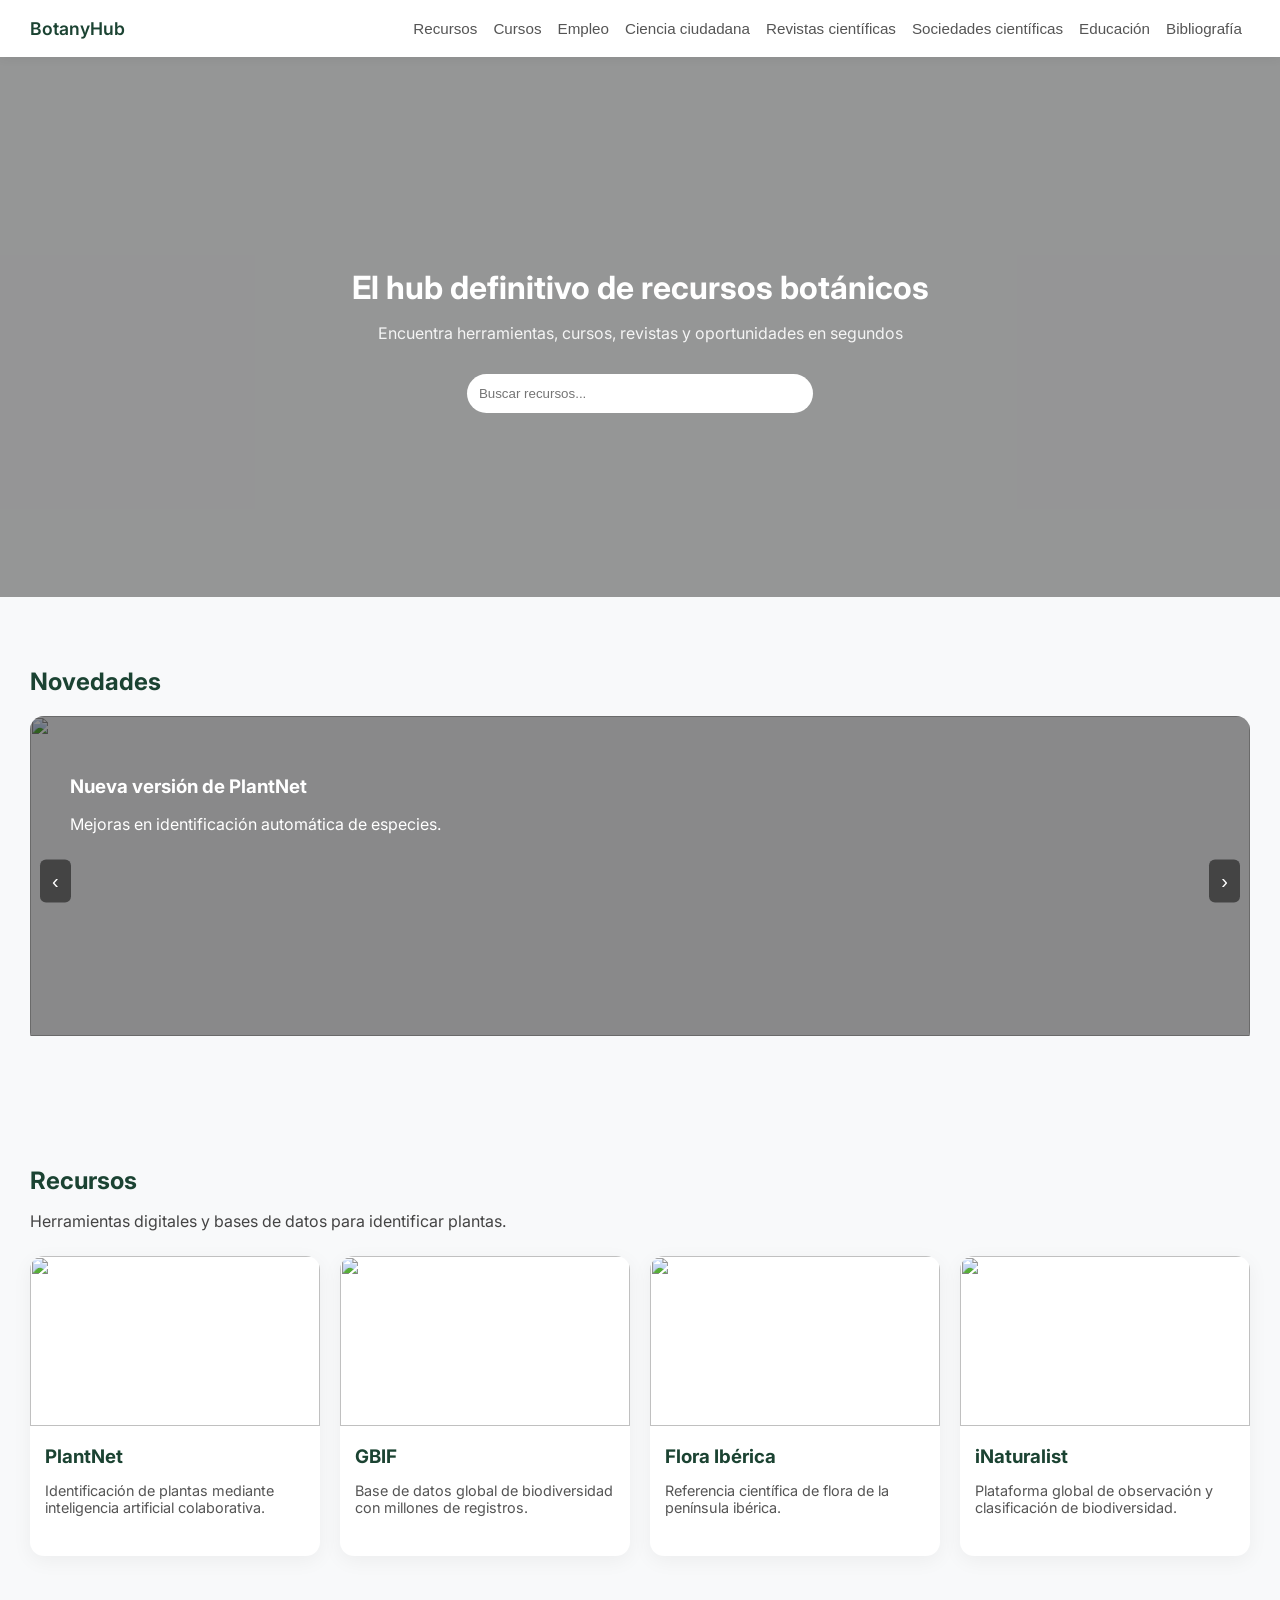
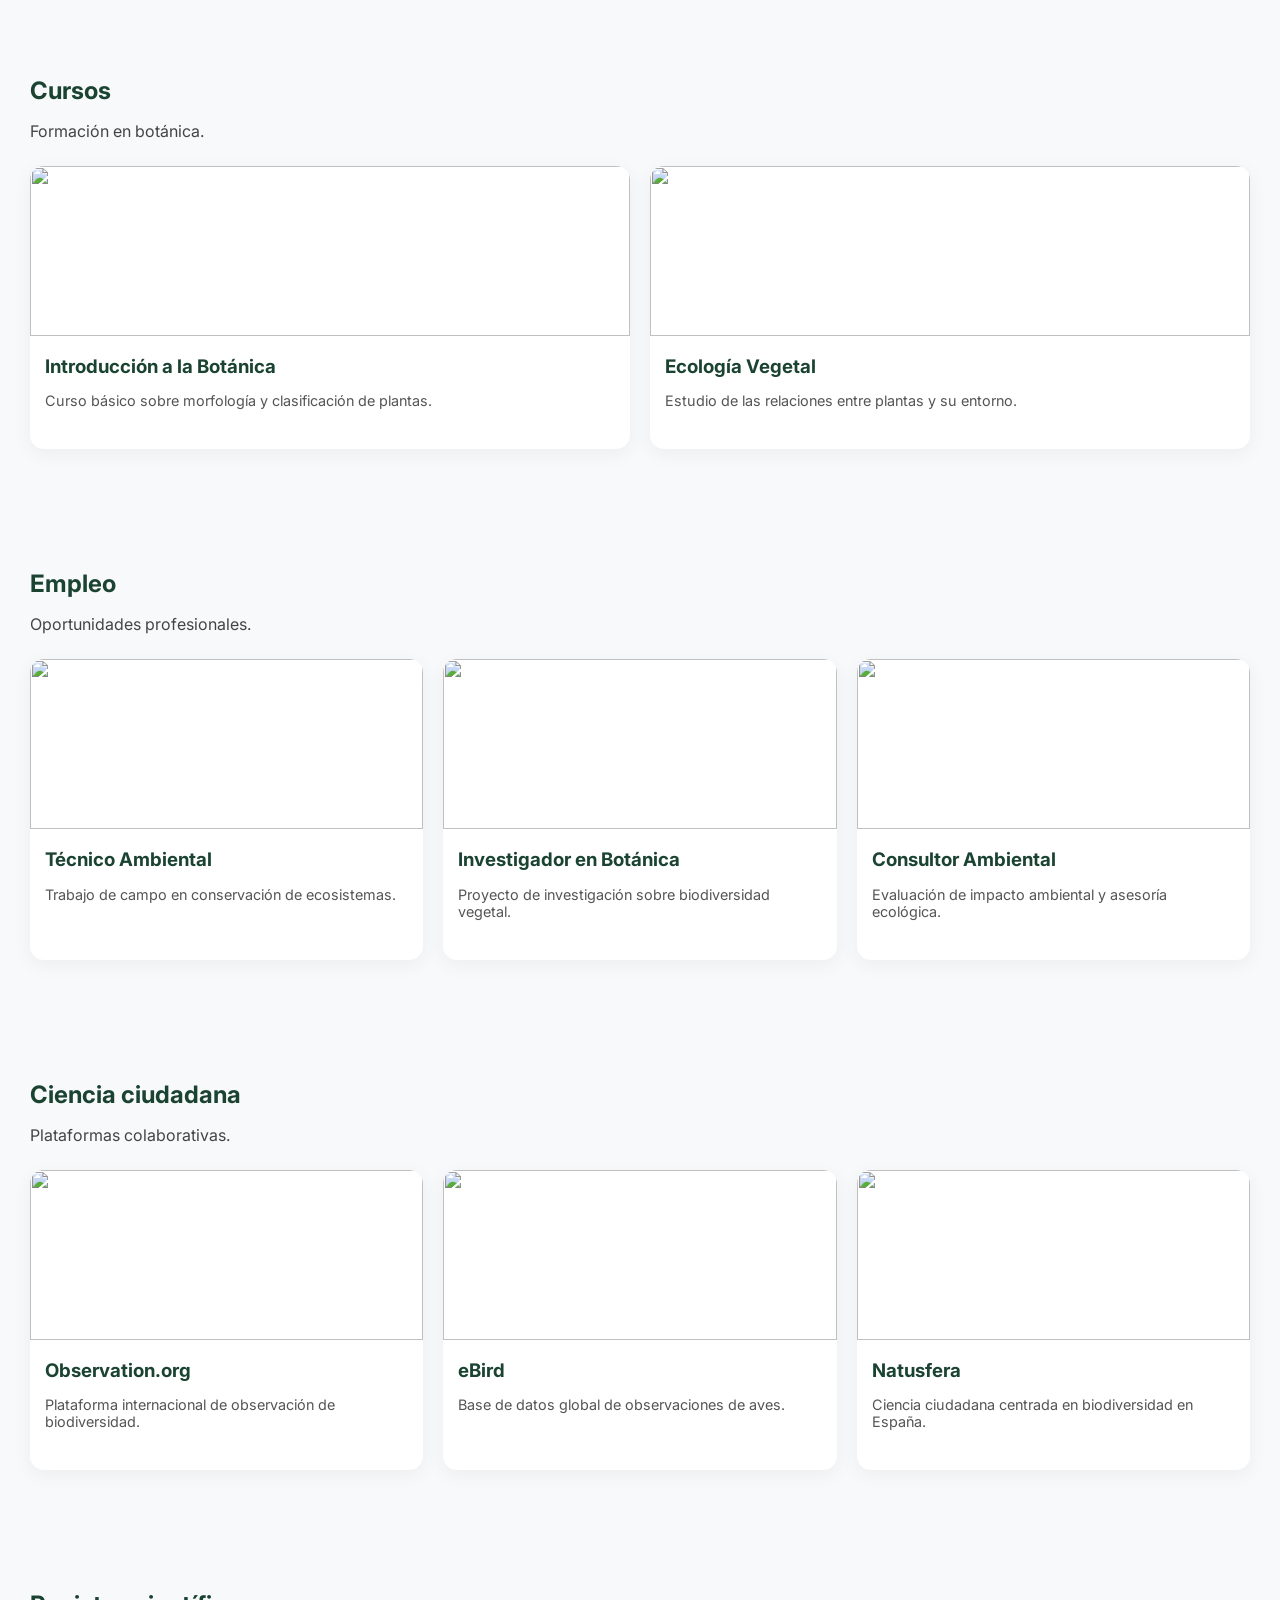
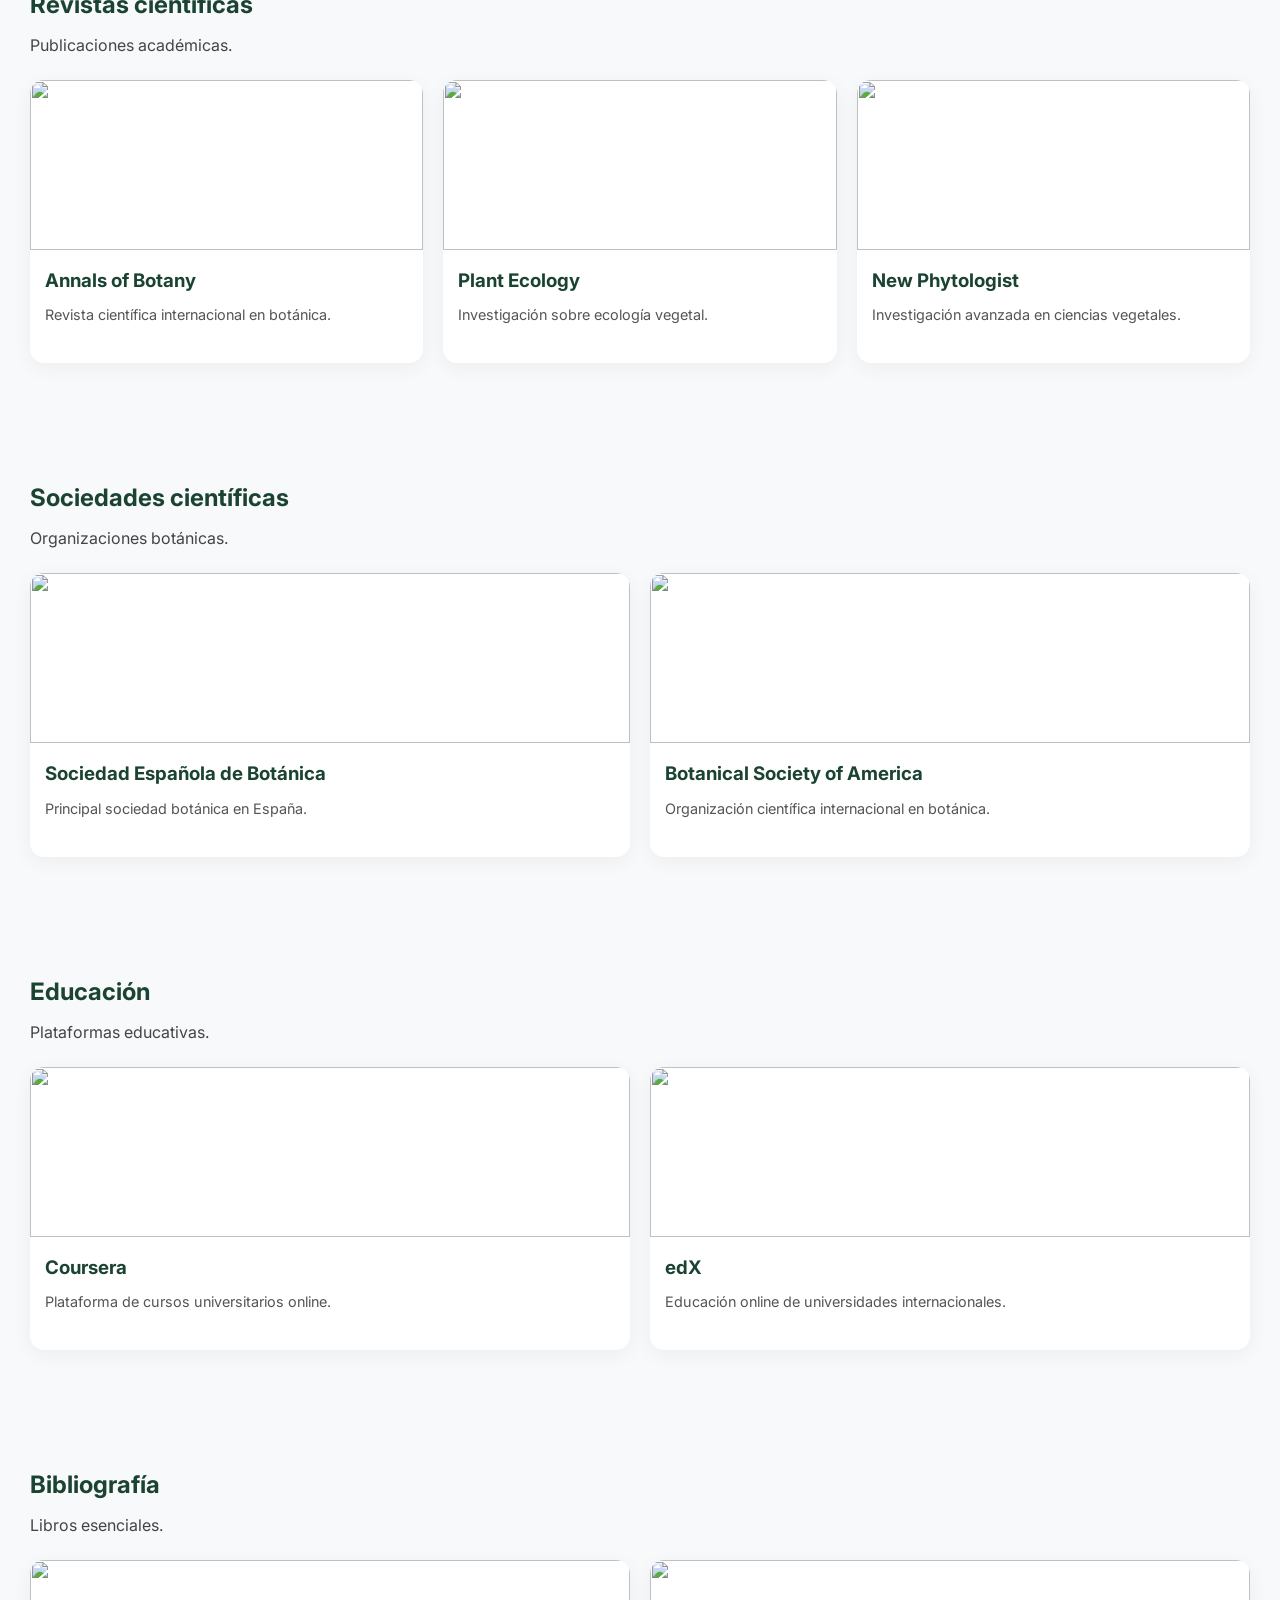
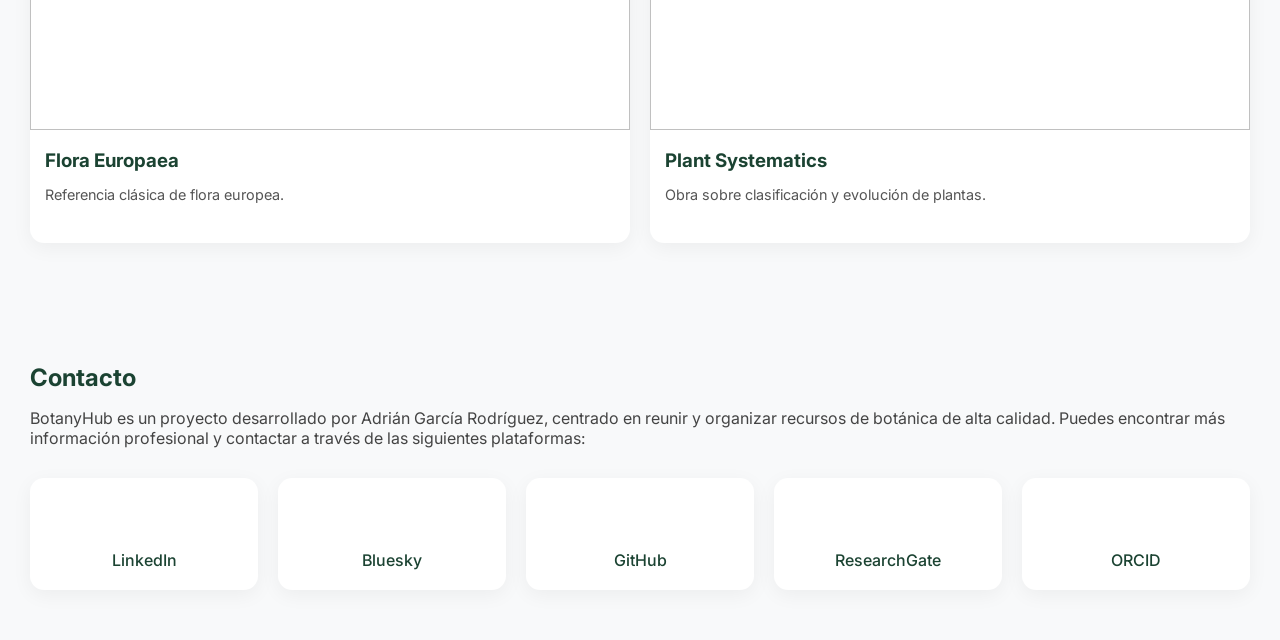
==== commit 61a79593: "Reorganize contact links in index.html" ====
--- a/index.html
+++ b/index.html
@@ -51,31 +51,31 @@
 
   <div class="contact-grid">
 
+    <a href="https://www.linkedin.com/in/adrian-garciarodriguez" target="_blank" class="contact-card">
+      <div class="icon linkedin"></div>
+      <span>LinkedIn</span>
+    </a>
+    
+    <a href="https://bsky.app/profile/adriangr.bsky.social" target="_blank" class="contact-card">
+      <div class="icon bluesky"></div>
+      <span>Bluesky</span>
+    </a>
+    
+    <a href="https://github.com/agarguez" target="_blank" class="contact-card">
+      <div class="icon github"></div>
+      <span>GitHub</span>
+    </a>
+    
+    <a href="https://www.researchgate.net/profile/Adrian-Garcia-Rodriguez-3" target="_blank" class="contact-card">
+      <div class="icon researchgate"></div>
+      <span>ResearchGate</span>
+    </a>
+    
     <a href="https://orcid.org/0009-0000-0874-3544" target="_blank" class="contact-card">
       <div class="icon orcid"></div>
       <span>ORCID</span>
     </a>
-
-    <a href="https://www.linkedin.com/in/adrian-garciarodriguez" target="_blank" class="contact-card">
-      <div class="icon linkedin"></div>
-      <span>LinkedIn</span>
-    </a>
-
-    <a href="https://bsky.app/profile/adriangr.bsky.social" target="_blank" class="contact-card">
-      <div class="icon bluesky"></div>
-      <span>Bluesky</span>
-    </a>
-
-    <a href="https://www.researchgate.net/profile/Adrian-Garcia-Rodriguez-3" target="_blank" class="contact-card">
-      <div class="icon researchgate"></div>
-      <span>ResearchGate</span>
-    </a>
-
-    <a href="https://github.com/agarguez" target="_blank" class="contact-card">
-      <div class="icon github"></div>
-      <span>GitHub</span>
-    </a>
-
+    
   </div>
 </section>
 
--- a/styles.css
+++ b/styles.css
@@ -126,7 +126,7 @@
 }
 
 .section p {
-  max-width:700px;
+  max-width:none;
   margin-bottom:25px;
   color:#444;
 }
@@ -256,10 +256,71 @@
   background:#2d6a4f;
 }
 
-/* CONTACT */
+/* CONTACT (ORIGINAL - mantenido) */
 iframe {
   border:none;
   border-radius:10px;
+}
+
+/* 🔥 NUEVA SECCIÓN CONTACTO PRO */
+.contact-grid {
+  display:grid;
+  grid-template-columns:repeat(auto-fit,minmax(160px,1fr));
+  gap:20px;
+  margin-top:30px;
+}
+
+.contact-card {
+  display:flex;
+  flex-direction:column;
+  align-items:center;
+  justify-content:center;
+  background:white;
+  padding:20px;
+  border-radius:14px;
+  text-decoration:none;
+  color:#1b4332;
+  box-shadow:0 5px 20px rgba(0,0,0,0.05);
+  transition:all 0.3s ease;
+}
+
+.contact-card:hover {
+  transform:translateY(-6px);
+  box-shadow:0 10px 30px rgba(0,0,0,0.08);
+}
+
+.contact-card span {
+  margin-top:10px;
+  font-weight:500;
+}
+
+/* ICONOS */
+.icon {
+  width:42px;
+  height:42px;
+  background-size:contain;
+  background-repeat:no-repeat;
+  background-position:center;
+}
+
+.icon.orcid {
+  background-image:url('https://upload.wikimedia.org/wikipedia/commons/0/06/ORCID_iD.svg');
+}
+
+.icon.linkedin {
+  background-image:url('https://upload.wikimedia.org/wikipedia/commons/8/81/LinkedIn_icon.svg');
+}
+
+.icon.bluesky {
+  background-image:url('https://upload.wikimedia.org/wikipedia/commons/7/7a/Bluesky_Logo.svg');
+}
+
+.icon.researchgate {
+  background-image:url('https://upload.wikimedia.org/wikipedia/commons/5/5e/ResearchGate_icon_SVG.svg');
+}
+
+.icon.github {
+  background-image:url('https://upload.wikimedia.org/wikipedia/commons/9/91/Octicons-mark-github.svg');
 }
 
 /* 🔥 MOBILE */
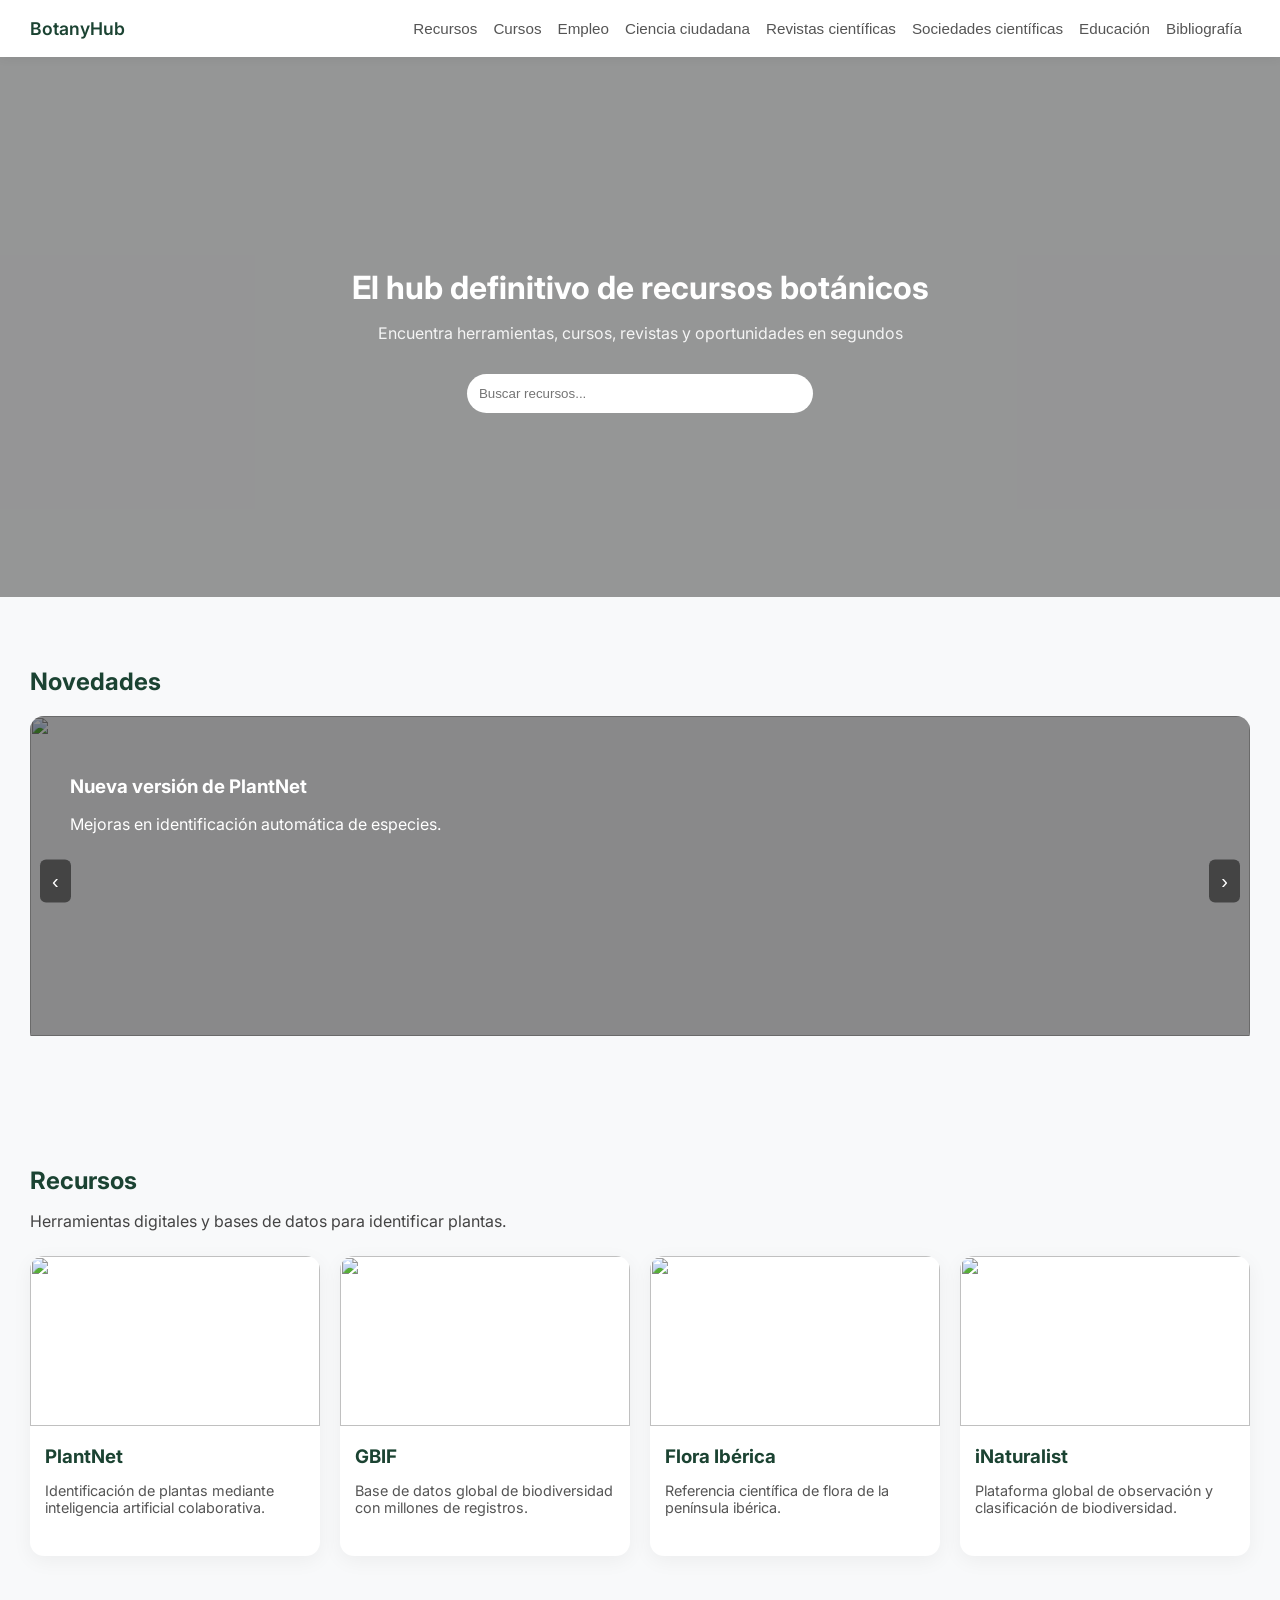
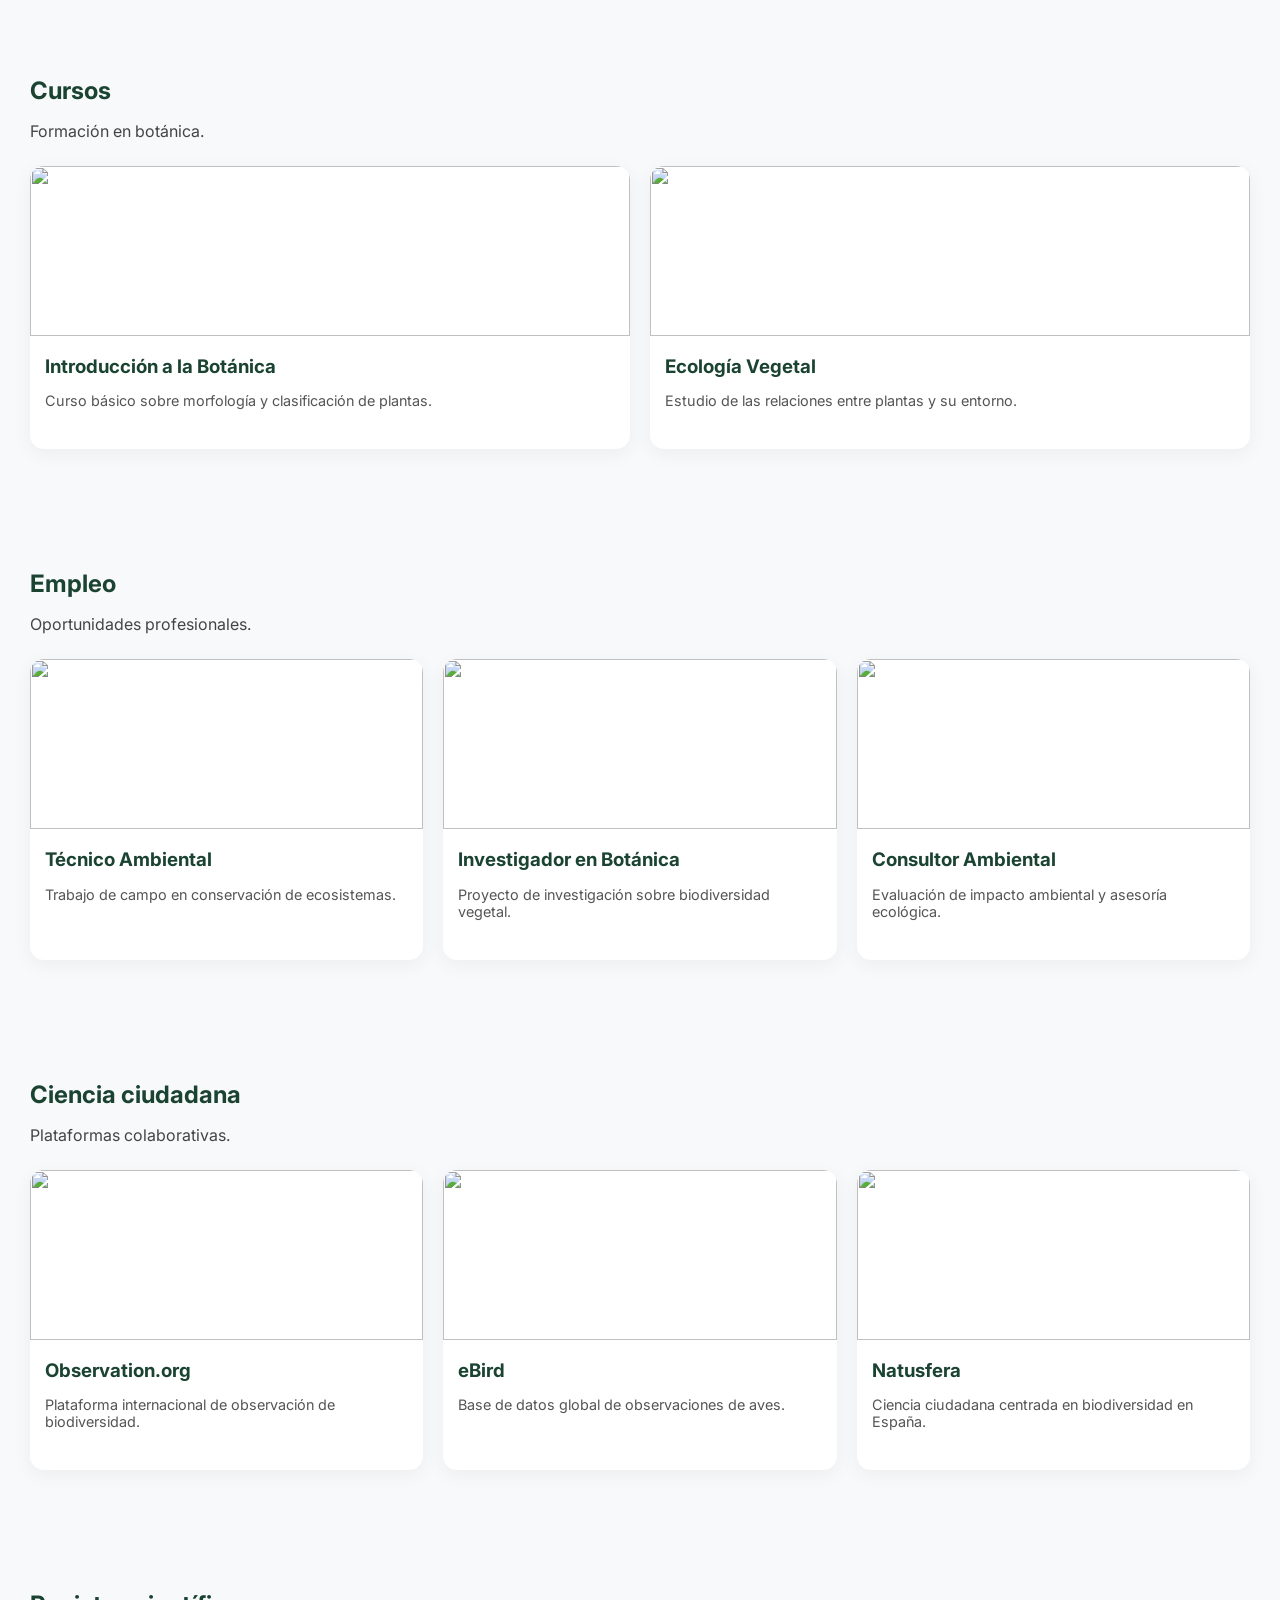
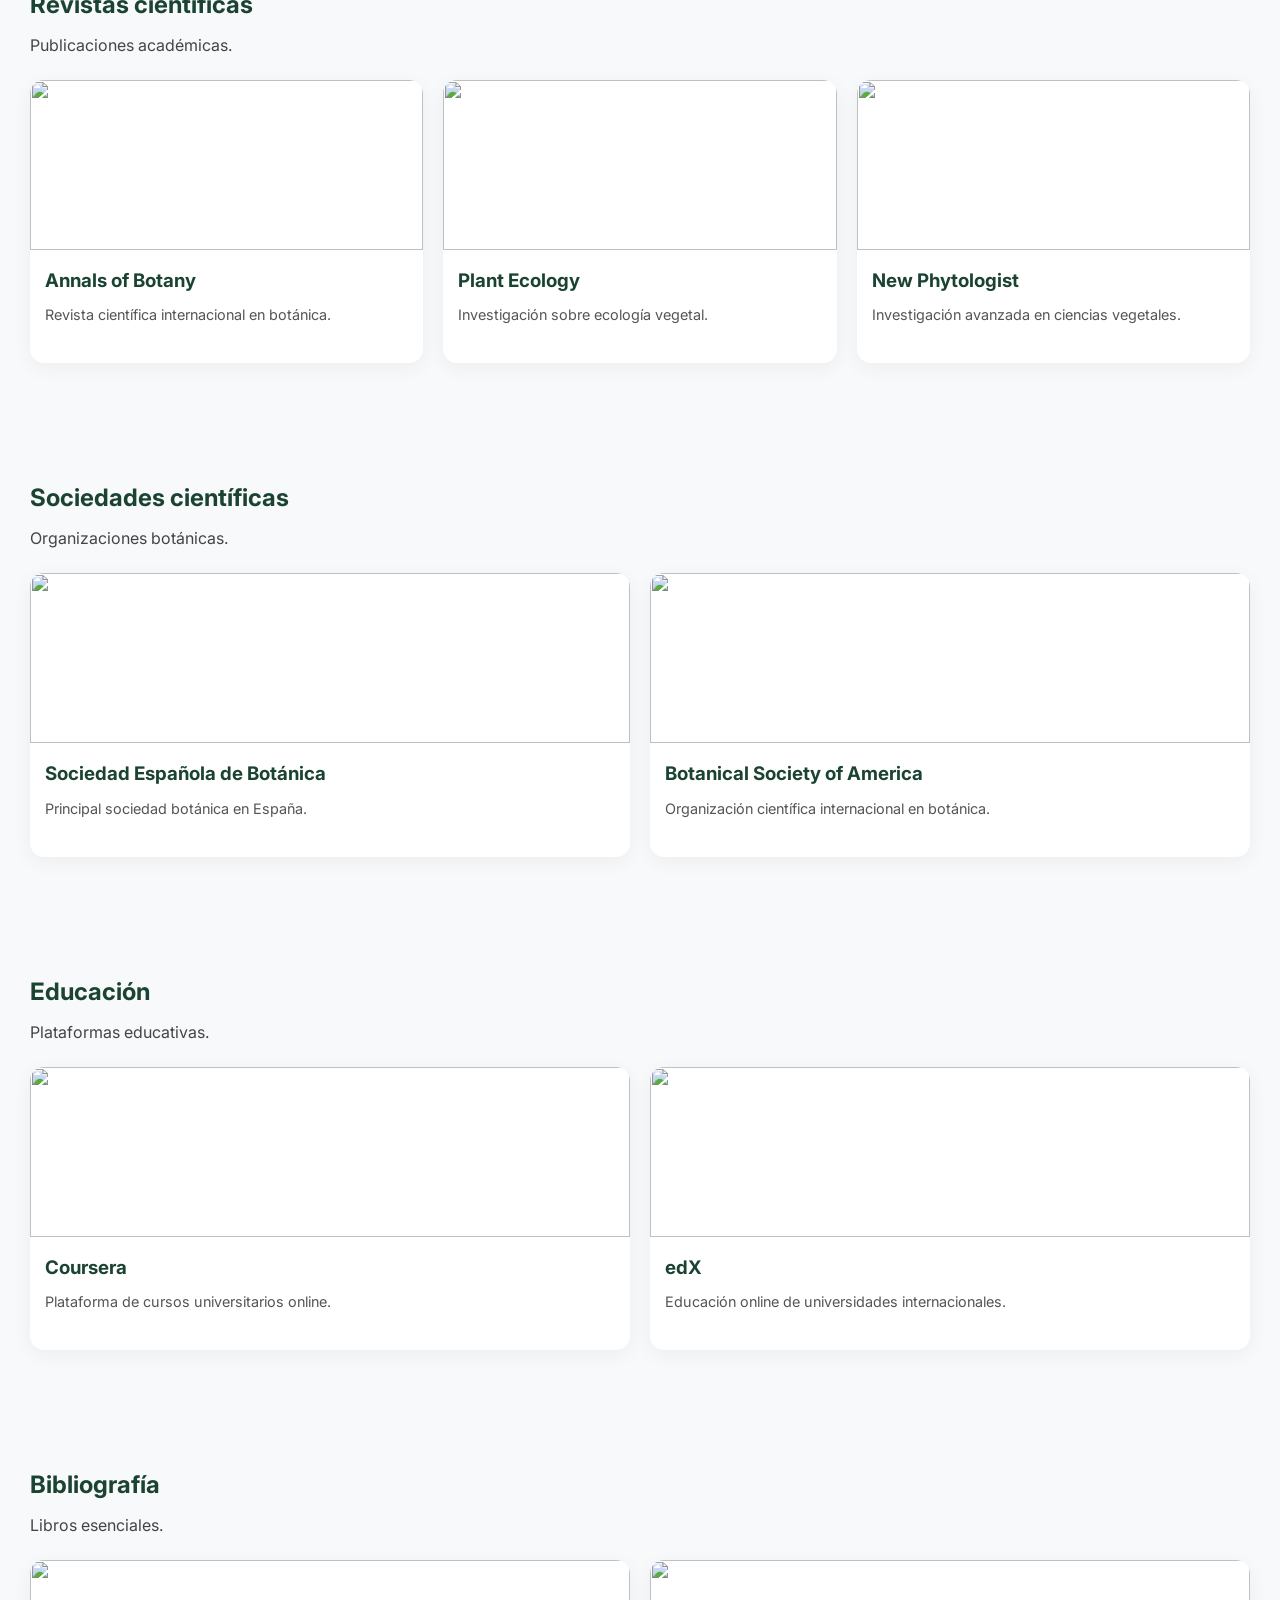
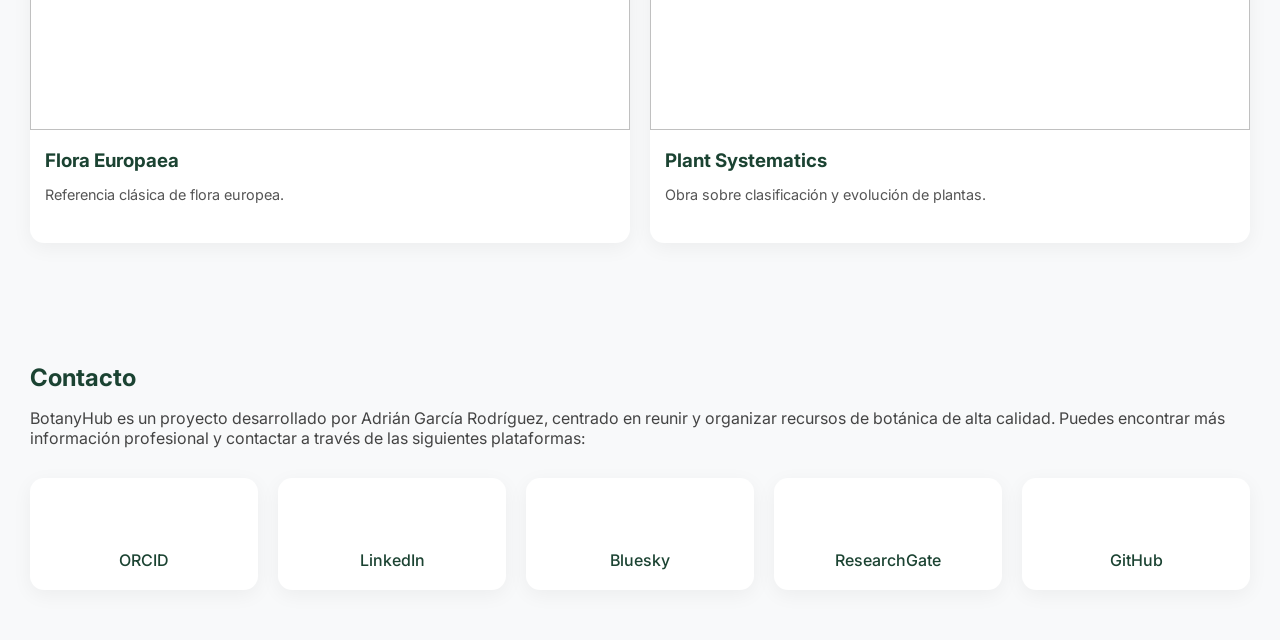
==== commit 1db1e3d2: "Update contact links in index.html" ====
--- a/index.html
+++ b/index.html
@@ -51,31 +51,31 @@
 
   <div class="contact-grid">
 
+    <a href="https://orcid.org/0009-0000-0874-3544" target="_blank" class="contact-card">
+      <div class="icon orcid"></div>
+      <span>ORCID</span>
+    </a>
+
     <a href="https://www.linkedin.com/in/adrian-garciarodriguez" target="_blank" class="contact-card">
       <div class="icon linkedin"></div>
       <span>LinkedIn</span>
     </a>
-    
+
     <a href="https://bsky.app/profile/adriangr.bsky.social" target="_blank" class="contact-card">
       <div class="icon bluesky"></div>
       <span>Bluesky</span>
     </a>
-    
+
+    <a href="https://www.researchgate.net/profile/Adrian-Garcia-Rodriguez-3" target="_blank" class="contact-card">
+      <div class="icon researchgate"></div>
+      <span>ResearchGate</span>
+    </a>
+
     <a href="https://github.com/agarguez" target="_blank" class="contact-card">
       <div class="icon github"></div>
       <span>GitHub</span>
     </a>
-    
-    <a href="https://www.researchgate.net/profile/Adrian-Garcia-Rodriguez-3" target="_blank" class="contact-card">
-      <div class="icon researchgate"></div>
-      <span>ResearchGate</span>
-    </a>
-    
-    <a href="https://orcid.org/0009-0000-0874-3544" target="_blank" class="contact-card">
-      <div class="icon orcid"></div>
-      <span>ORCID</span>
-    </a>
-    
+
   </div>
 </section>
 
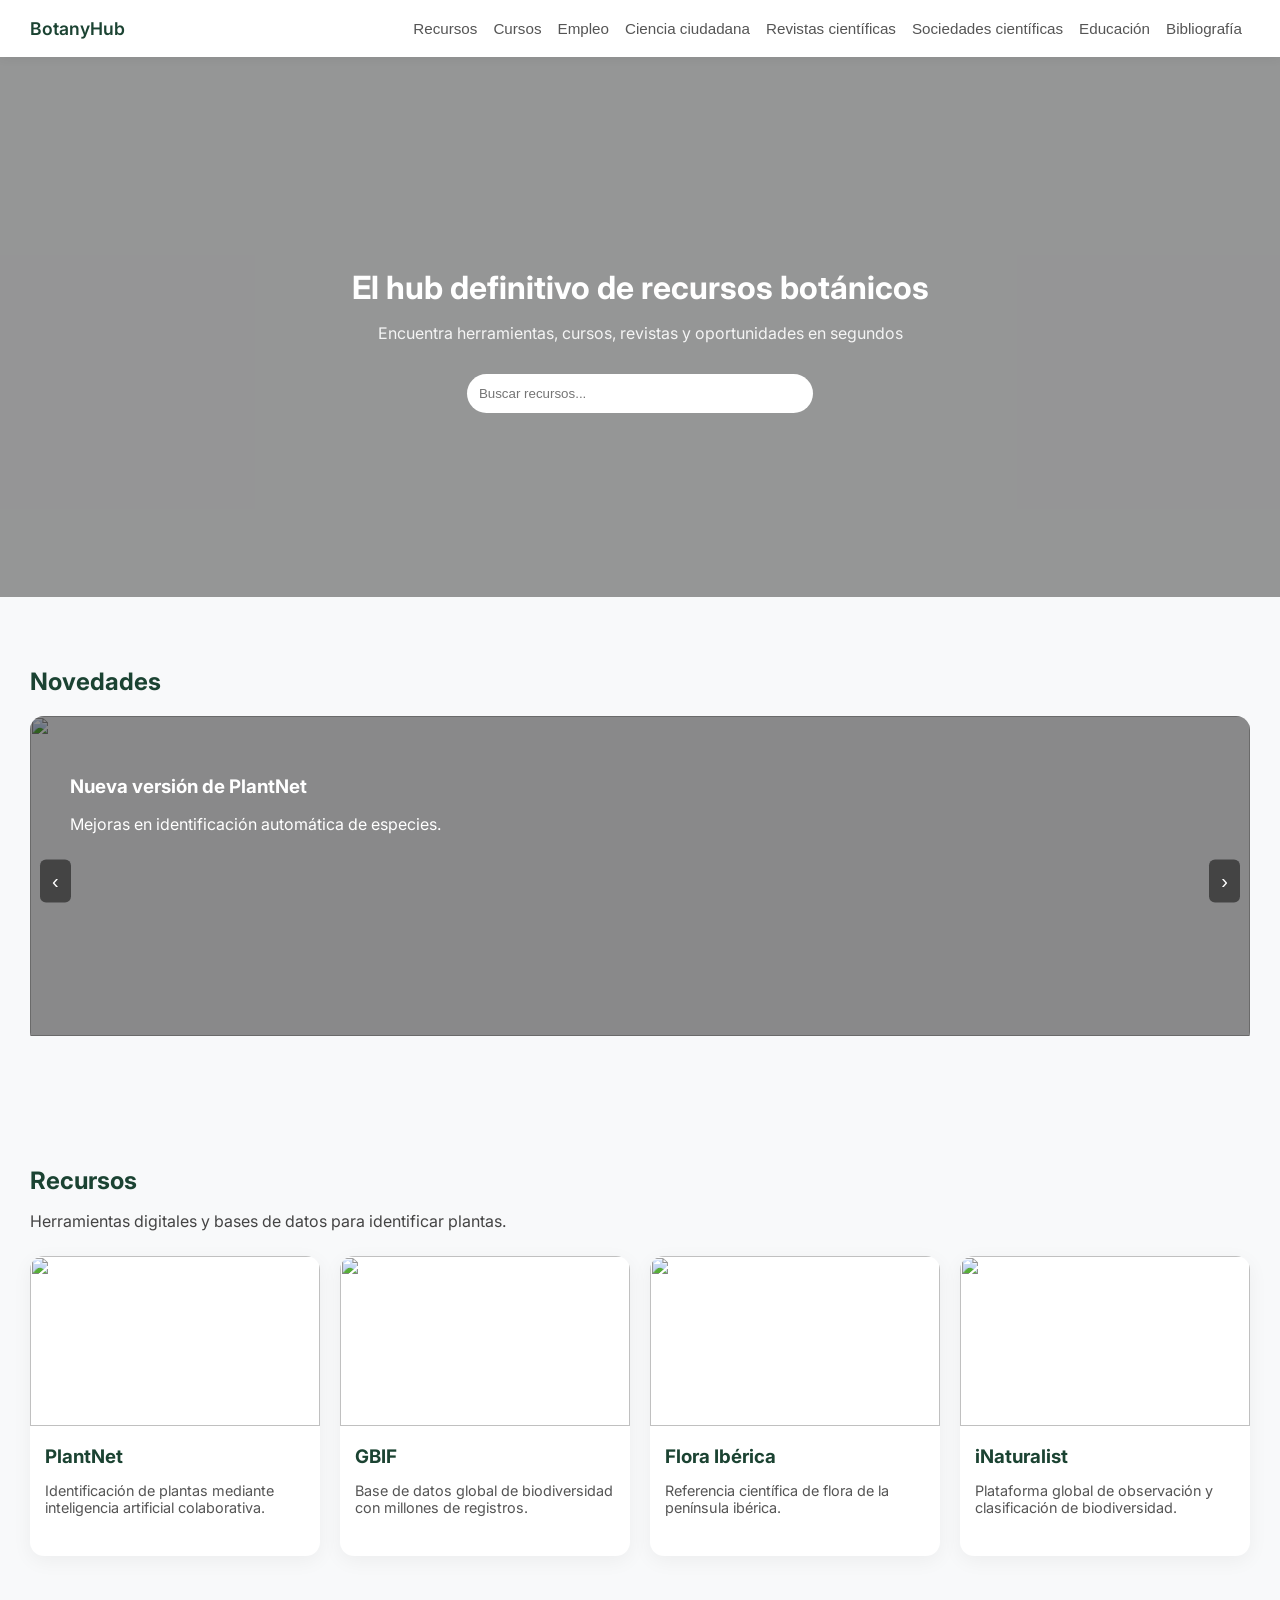
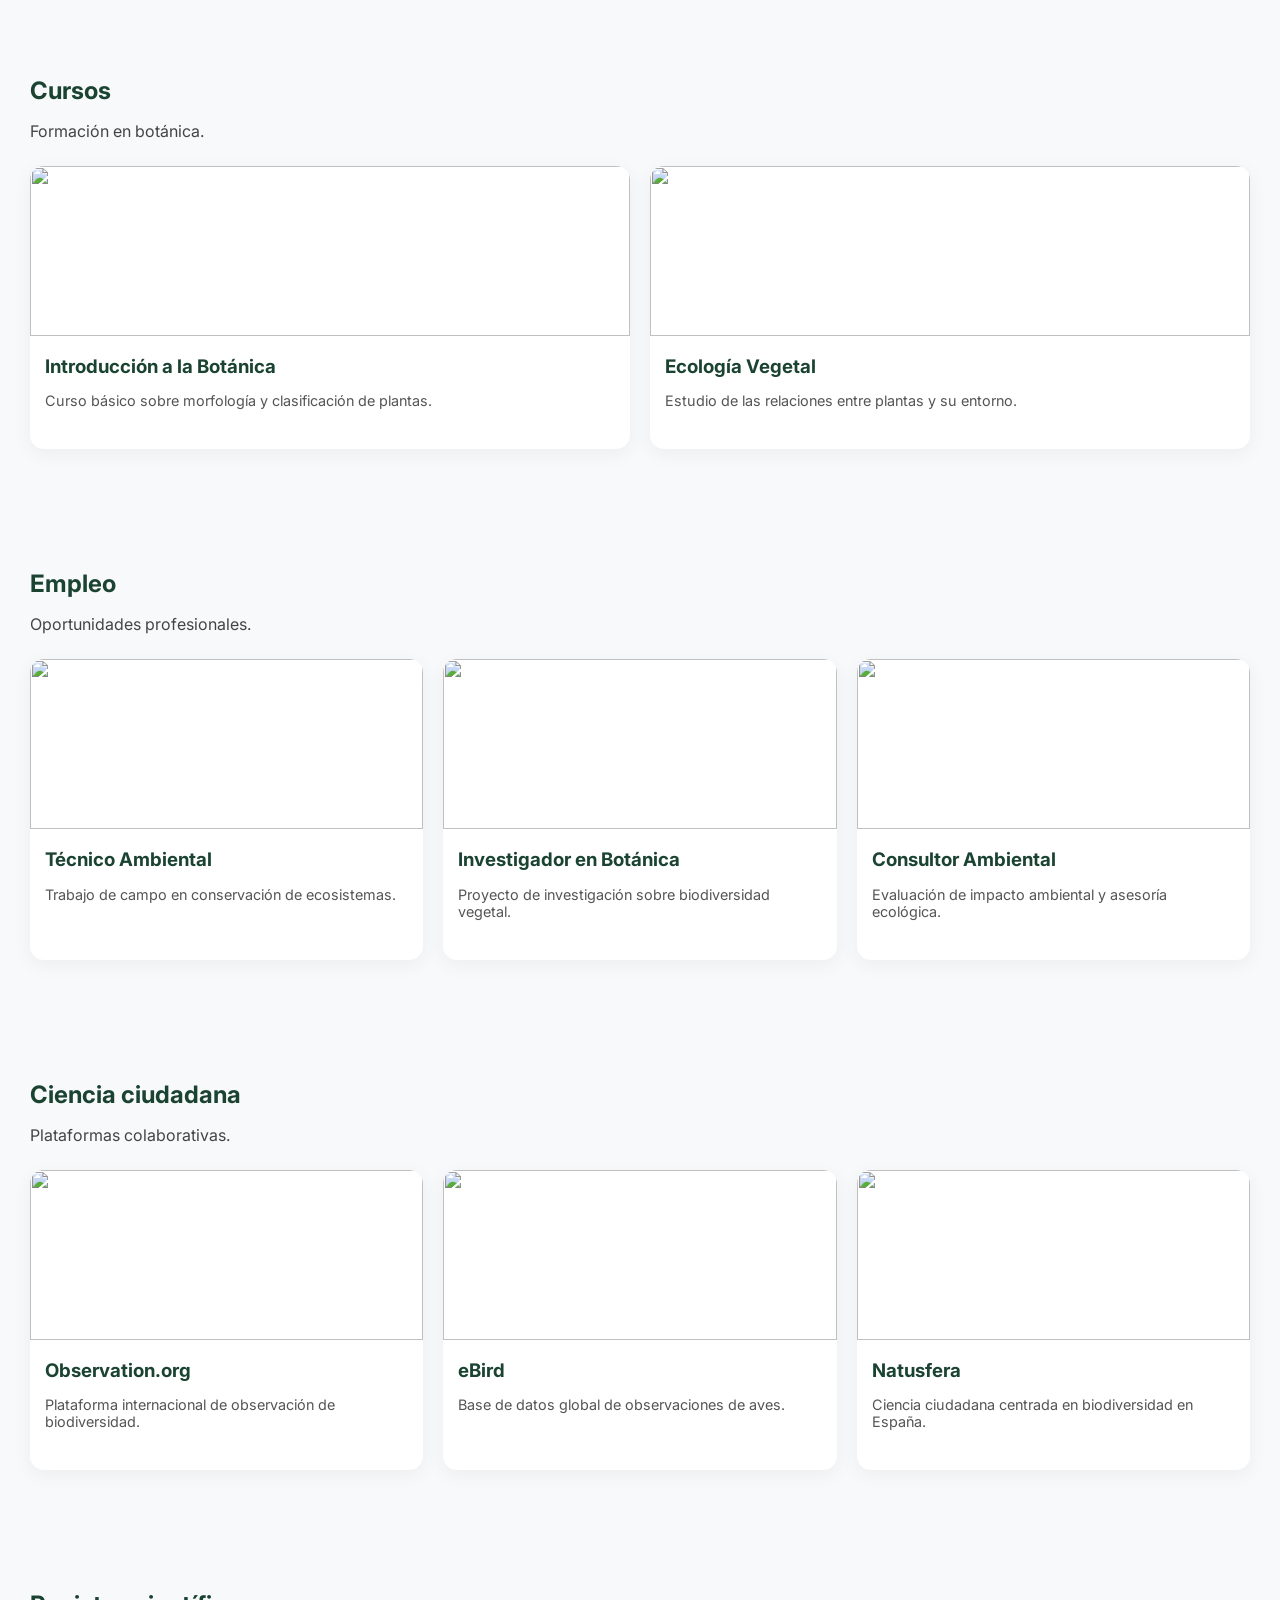
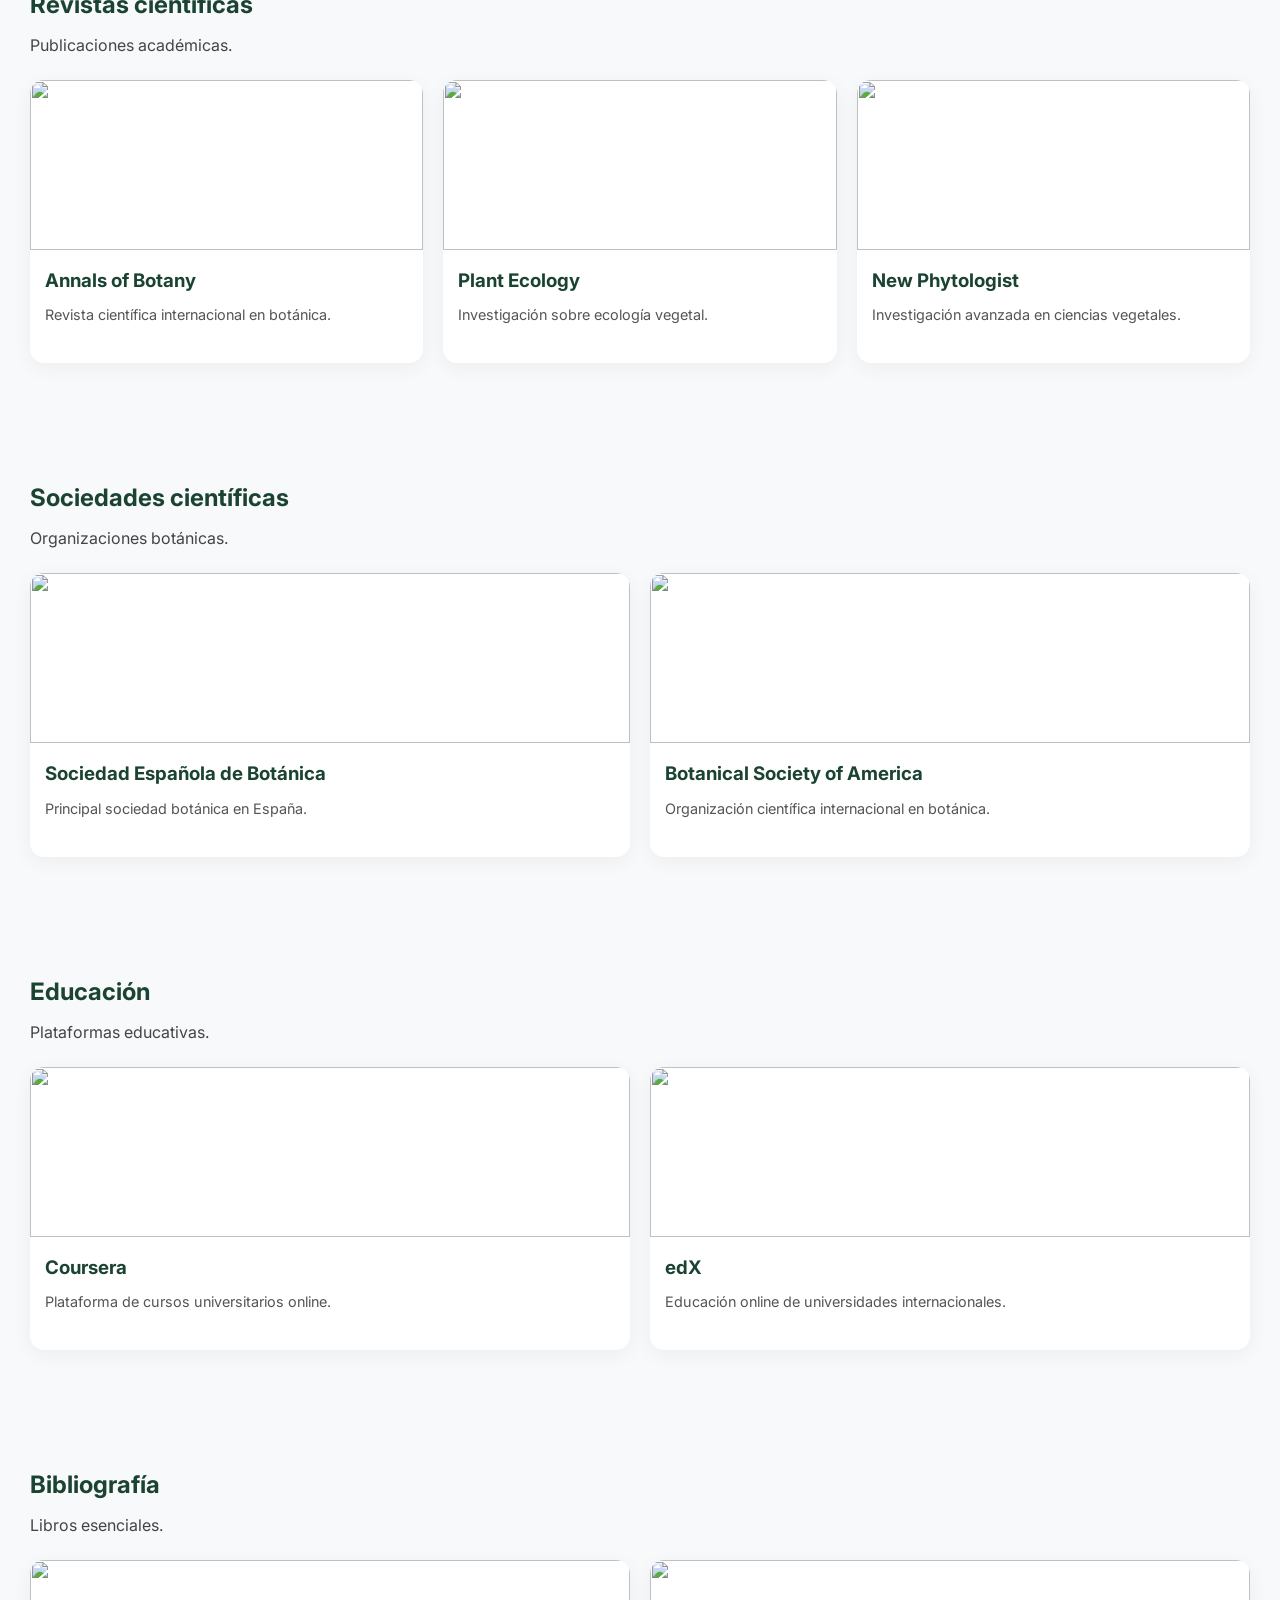
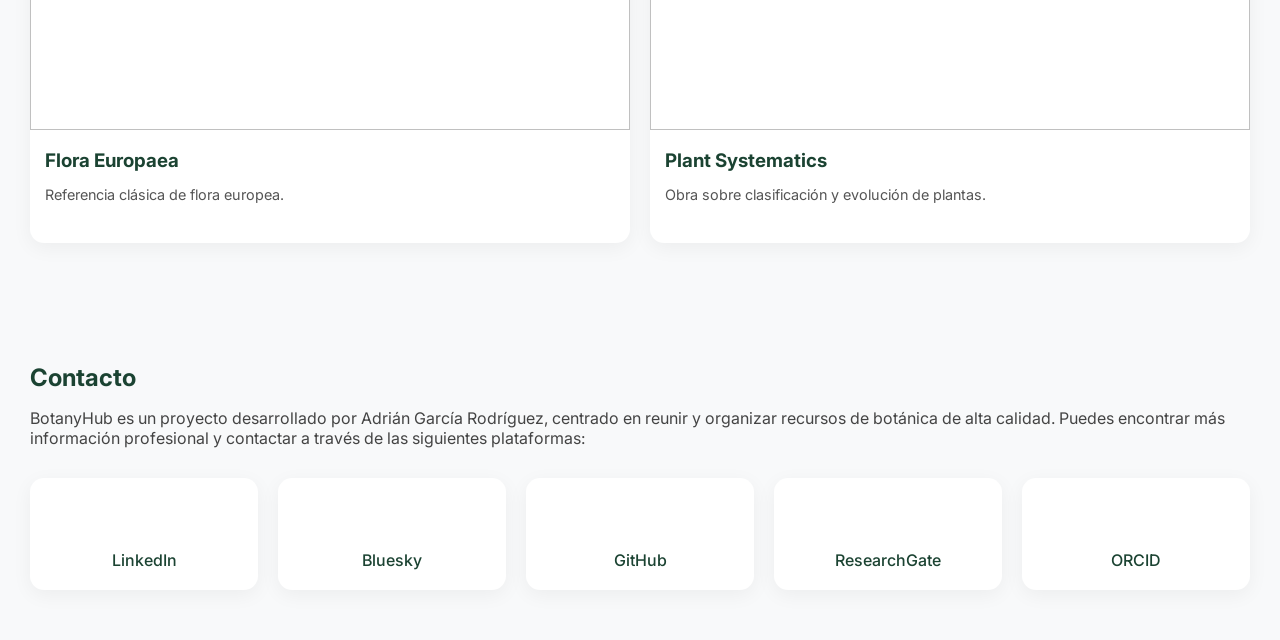
==== commit fd52a76e: "Reorganize contact links in index.html" ====
--- a/index.html
+++ b/index.html
@@ -51,31 +51,31 @@
 
   <div class="contact-grid">
 
-    <a href="https://orcid.org/0009-0000-0874-3544" target="_blank" class="contact-card">
-      <div class="icon orcid"></div>
-      <span>ORCID</span>
-    </a>
-
     <a href="https://www.linkedin.com/in/adrian-garciarodriguez" target="_blank" class="contact-card">
       <div class="icon linkedin"></div>
       <span>LinkedIn</span>
     </a>
-
+    
     <a href="https://bsky.app/profile/adriangr.bsky.social" target="_blank" class="contact-card">
       <div class="icon bluesky"></div>
       <span>Bluesky</span>
     </a>
-
+    
+    <a href="https://github.com/agarguez" target="_blank" class="contact-card">
+      <div class="icon github"></div>
+      <span>GitHub</span>
+    </a>
+    
     <a href="https://www.researchgate.net/profile/Adrian-Garcia-Rodriguez-3" target="_blank" class="contact-card">
       <div class="icon researchgate"></div>
       <span>ResearchGate</span>
     </a>
 
-    <a href="https://github.com/agarguez" target="_blank" class="contact-card">
-      <div class="icon github"></div>
-      <span>GitHub</span>
+    <a href="https://orcid.org/0009-0000-0874-3544" target="_blank" class="contact-card">
+      <div class="icon orcid"></div>
+      <span>ORCID</span>
     </a>
-
+    
   </div>
 </section>
 
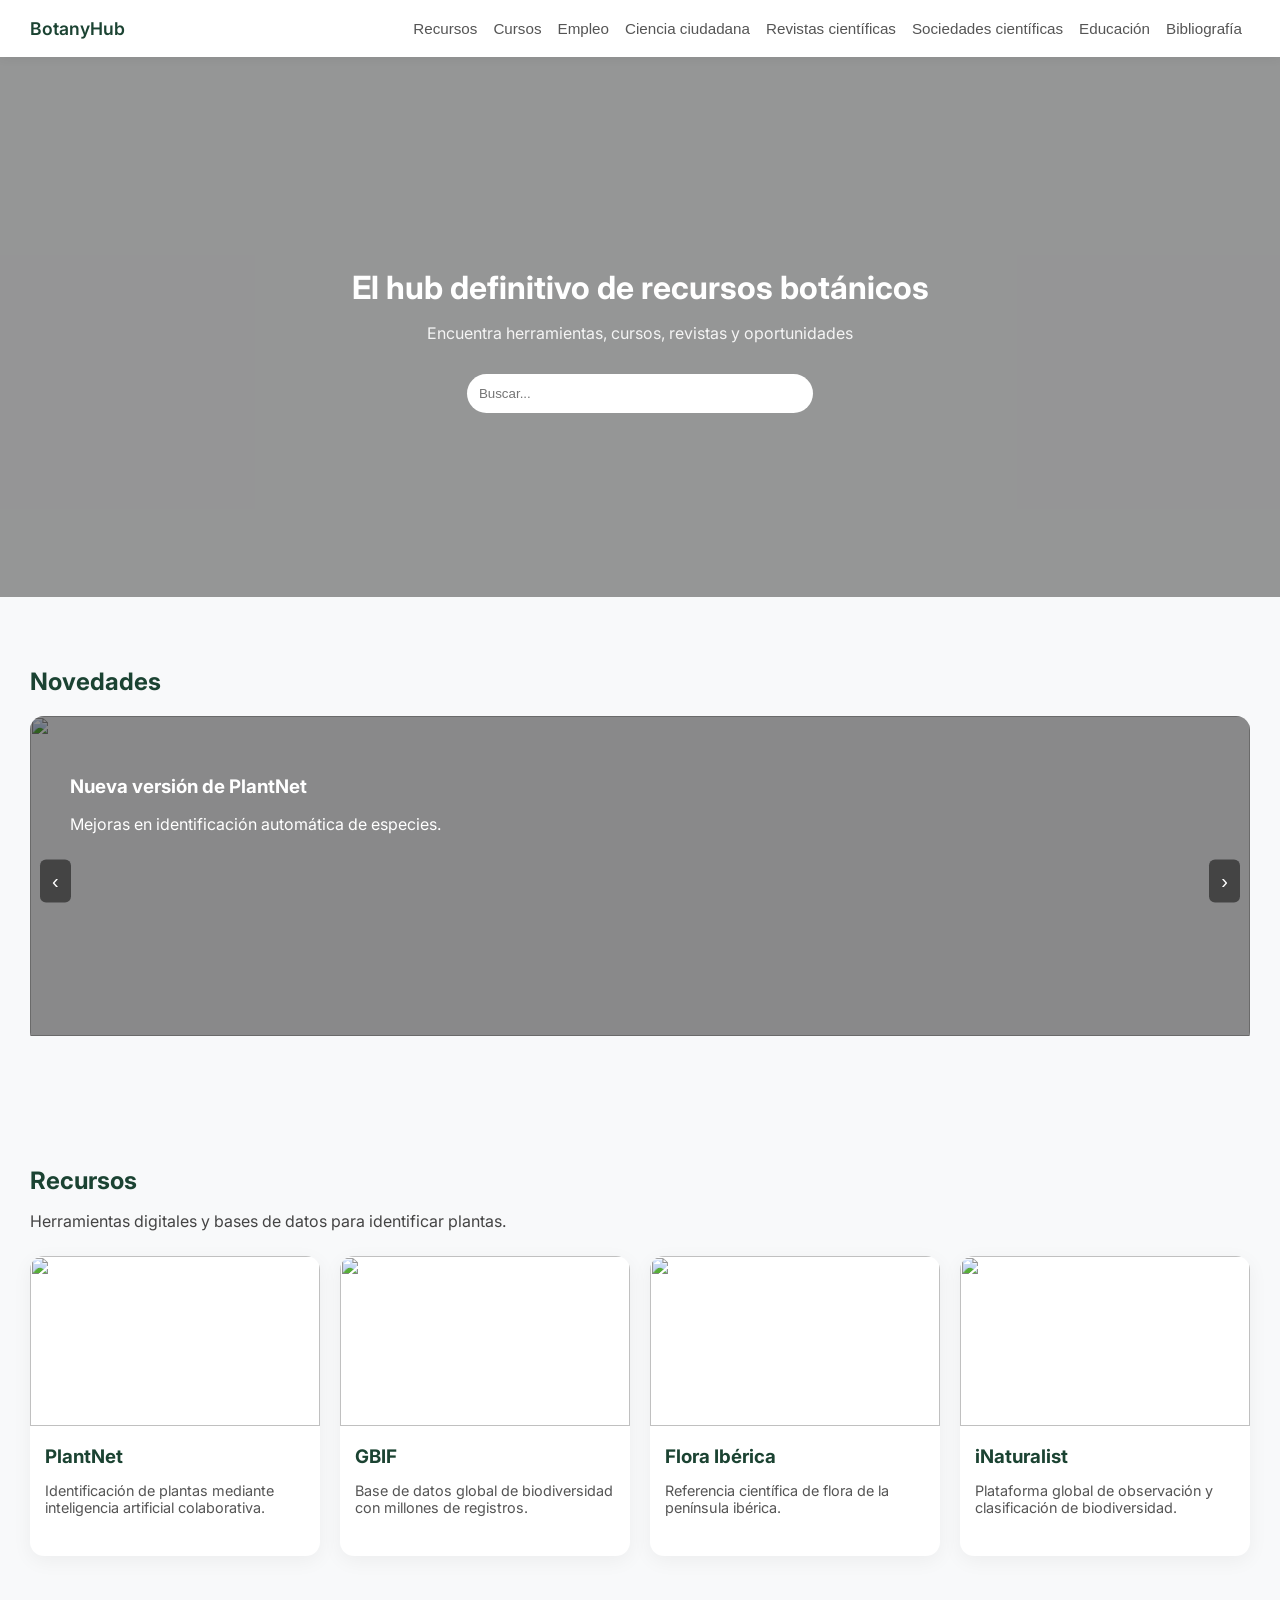
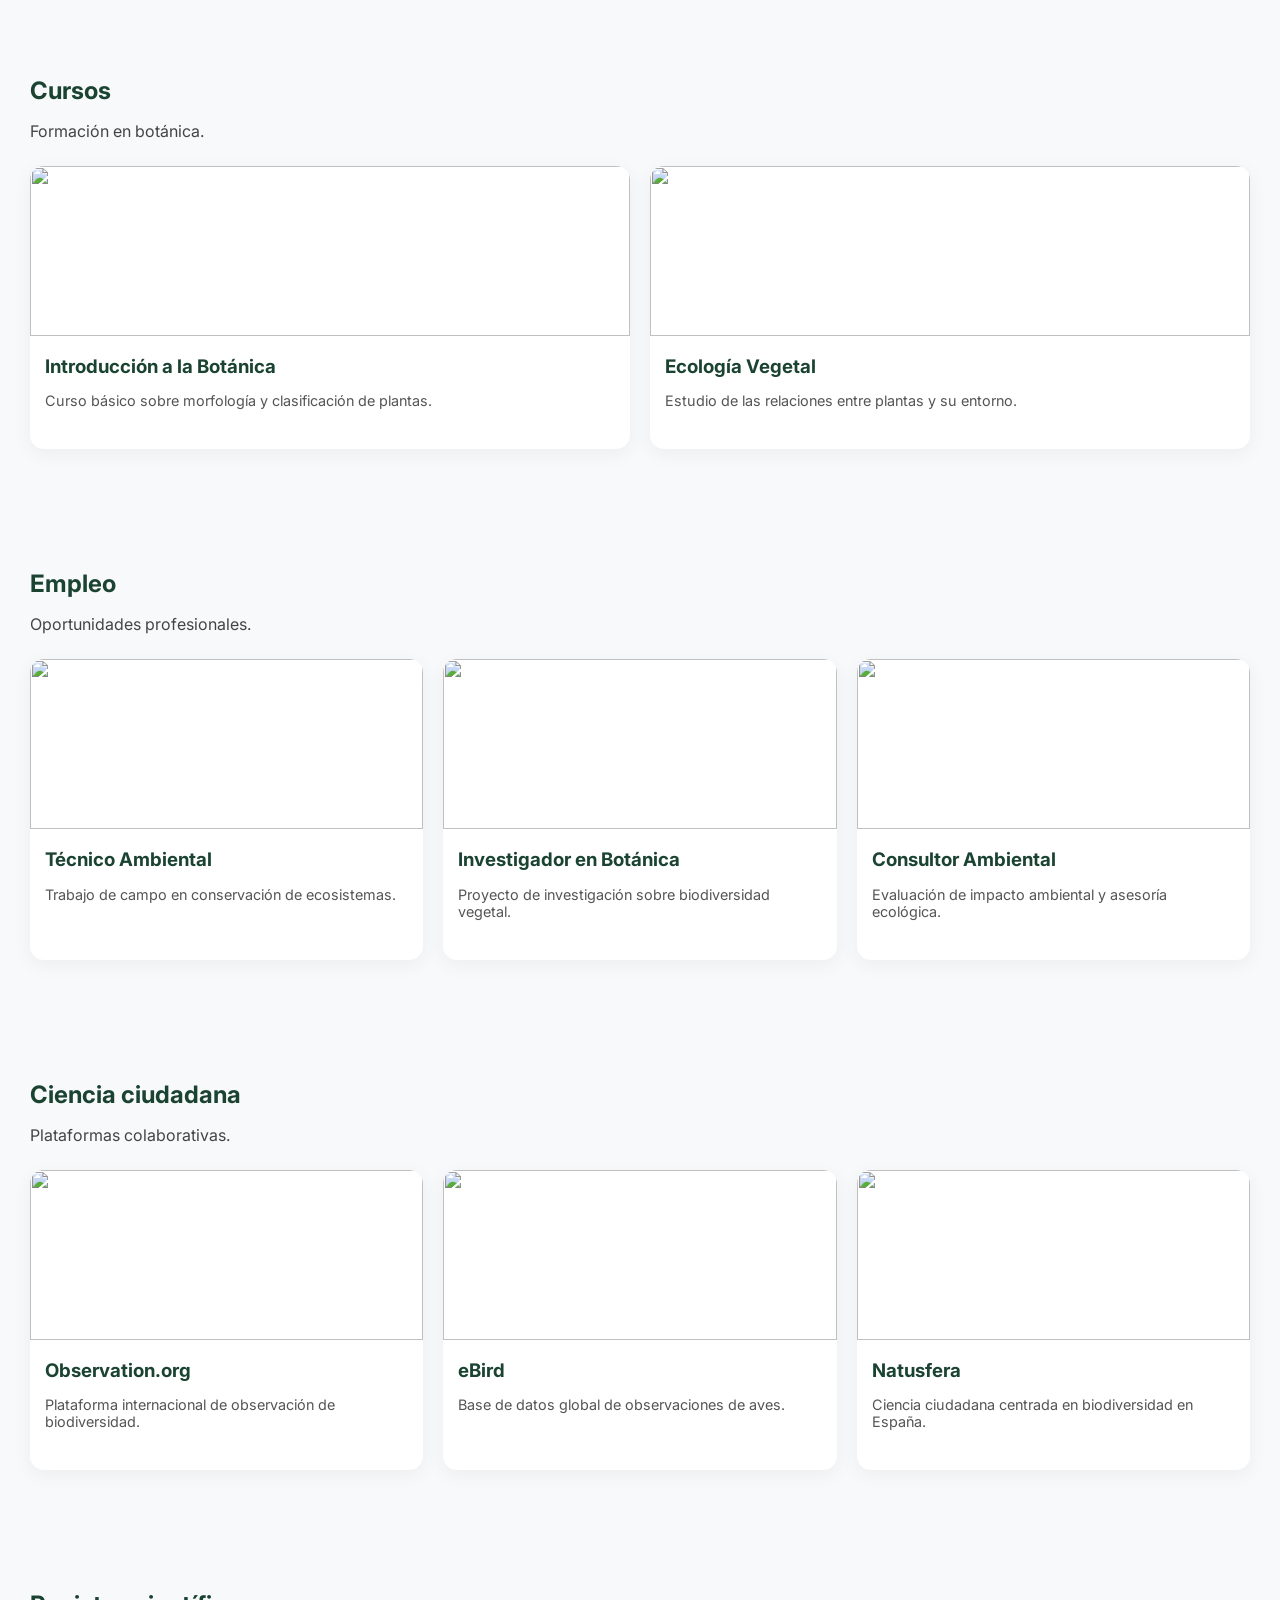
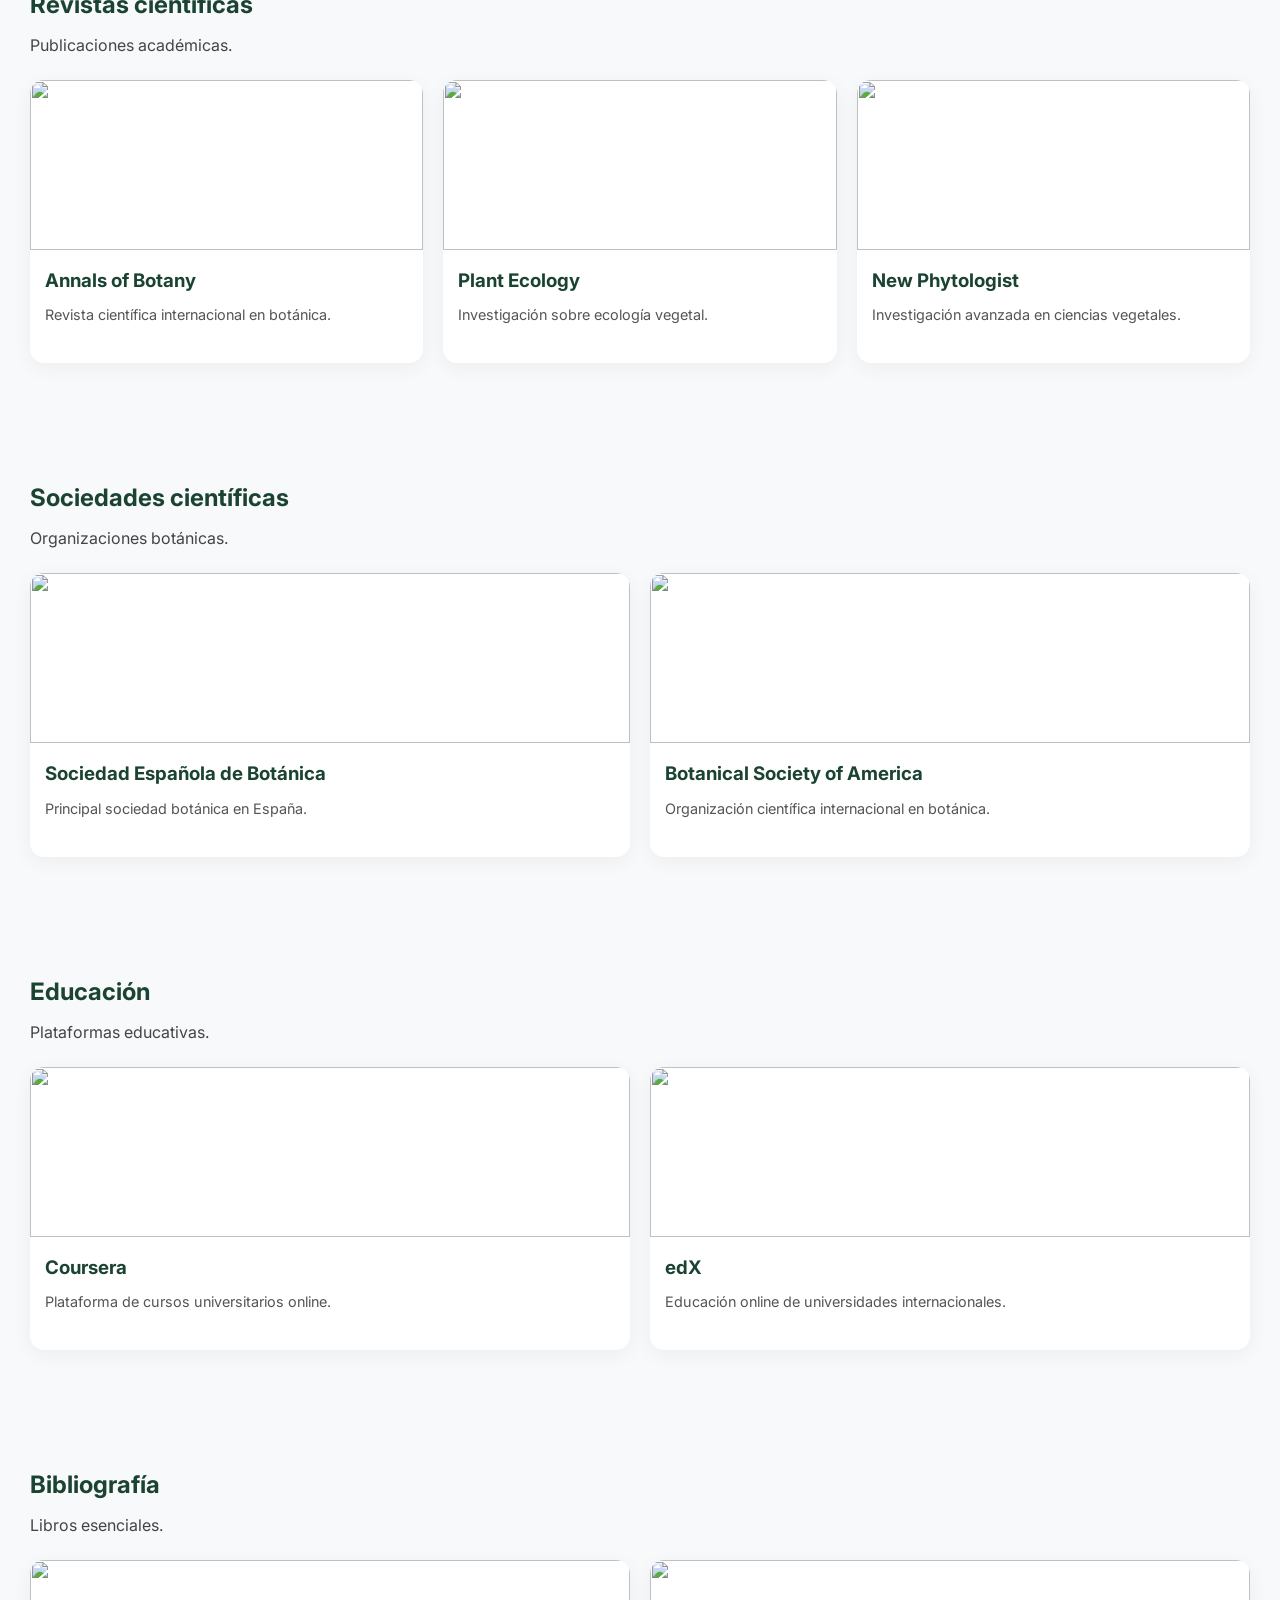
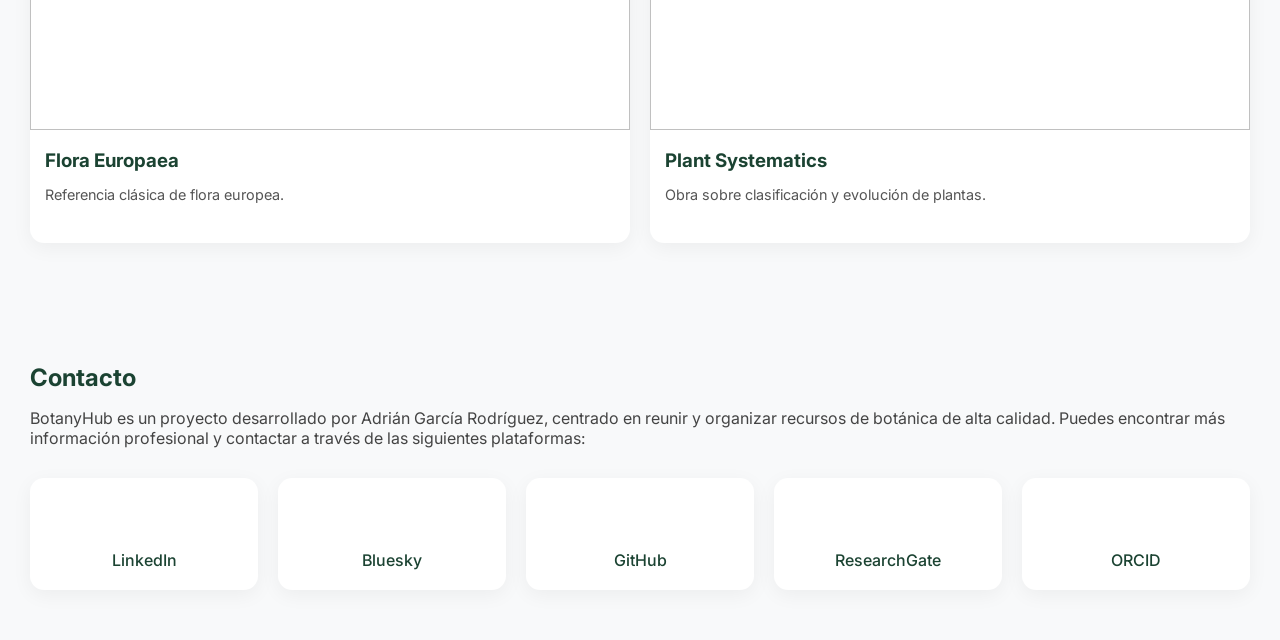
==== commit bae7b7df: "Update hero section text and search input placeholder" ====
--- a/index.html
+++ b/index.html
@@ -24,8 +24,8 @@
   <div class="hero-overlay"></div>
   <div class="hero-content">
     <h1>El hub definitivo de recursos botánicos</h1>
-    <p>Encuentra herramientas, cursos, revistas y oportunidades en segundos</p>
-    <input type="text" id="searchGlobal" placeholder="Buscar recursos...">
+    <p>Encuentra herramientas, cursos, revistas y oportunidades</p>
+    <input type="text" id="searchGlobal" placeholder="Buscar...">
   </div>
 </section>
 
@@ -40,7 +40,7 @@
 </section>
 
 <main id="mainContent"></main>
-
+  
 <section class="section contact" id="contact">
   <h2>Contacto</h2>
 
--- a/styles.css
+++ b/styles.css
@@ -34,6 +34,7 @@
 .nav-wrapper {
   display:flex;
   align-items:center;
+  position:relative; /* 🔥 IMPORTANTE para el menú móvil */
 }
 
 nav {
@@ -42,7 +43,7 @@
   align-items:center;
 }
 
-/* 🔥 BOTONES SIN SALTOS */
+/* BOTONES */
 nav button {
   background:none;
   border:none;
@@ -53,9 +54,9 @@
   font-weight:500;
   padding:5px 0;
 
-  /* FIX anti desplazamiento */
   min-width:fit-content;
   white-space:nowrap;
+  transition:color 0.2s ease;
 }
 
 nav button:hover,
@@ -256,13 +257,12 @@
   background:#2d6a4f;
 }
 
-/* CONTACT (ORIGINAL - mantenido) */
+/* CONTACT */
 iframe {
   border:none;
   border-radius:10px;
 }
 
-/* 🔥 NUEVA SECCIÓN CONTACTO PRO */
 .contact-grid {
   display:grid;
   grid-template-columns:repeat(auto-fit,minmax(160px,1fr));
@@ -323,7 +323,7 @@
   background-image:url('https://upload.wikimedia.org/wikipedia/commons/9/91/Octicons-mark-github.svg');
 }
 
-/* 🔥 MOBILE */
+/* MOBILE */
 @media(max-width:768px){
 
   nav {
@@ -336,12 +336,18 @@
     padding:15px;
     box-shadow:0 10px 30px rgba(0,0,0,0.1);
     border-radius:10px;
+    min-width:180px;
   }
 
   nav.open {
     display:flex;
   }
 
+  nav button {
+    margin:10px 0;
+    text-align:left;
+  }
+
   .menu-toggle {
     display:block;
   }
